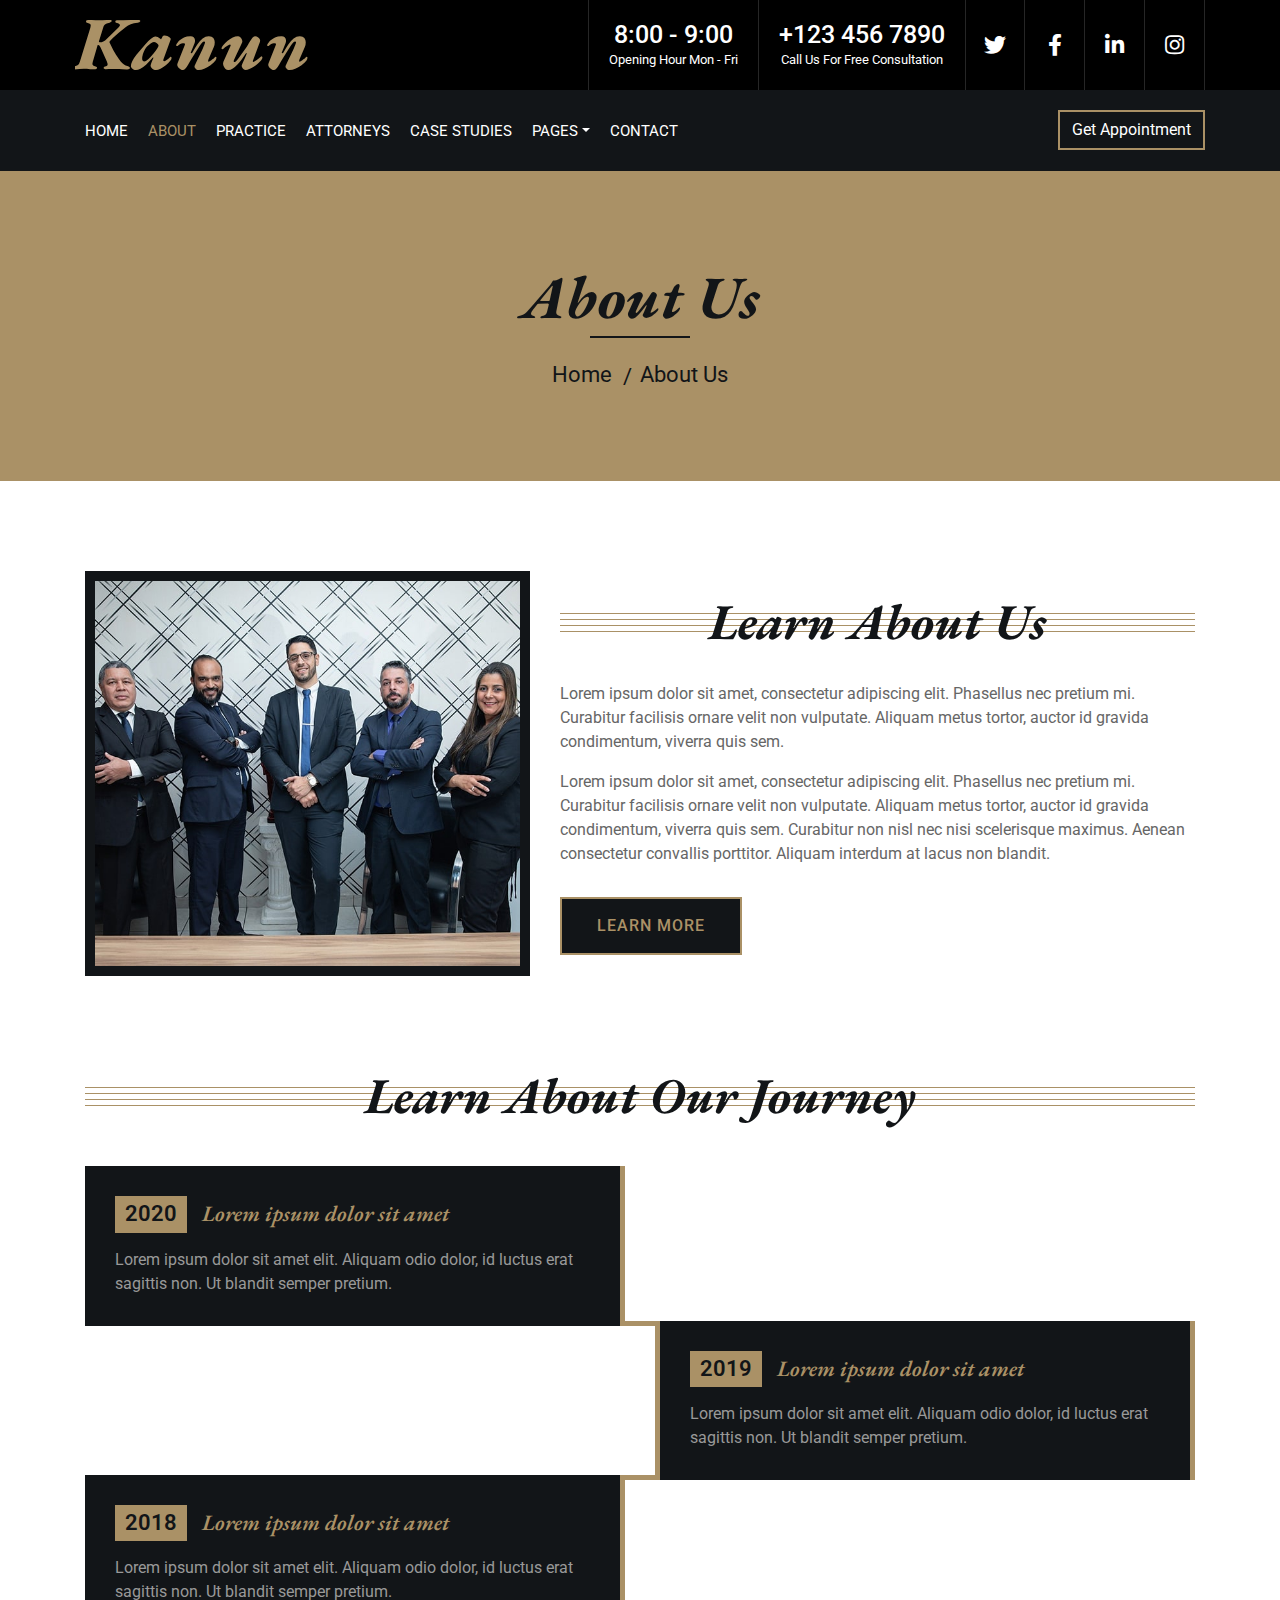
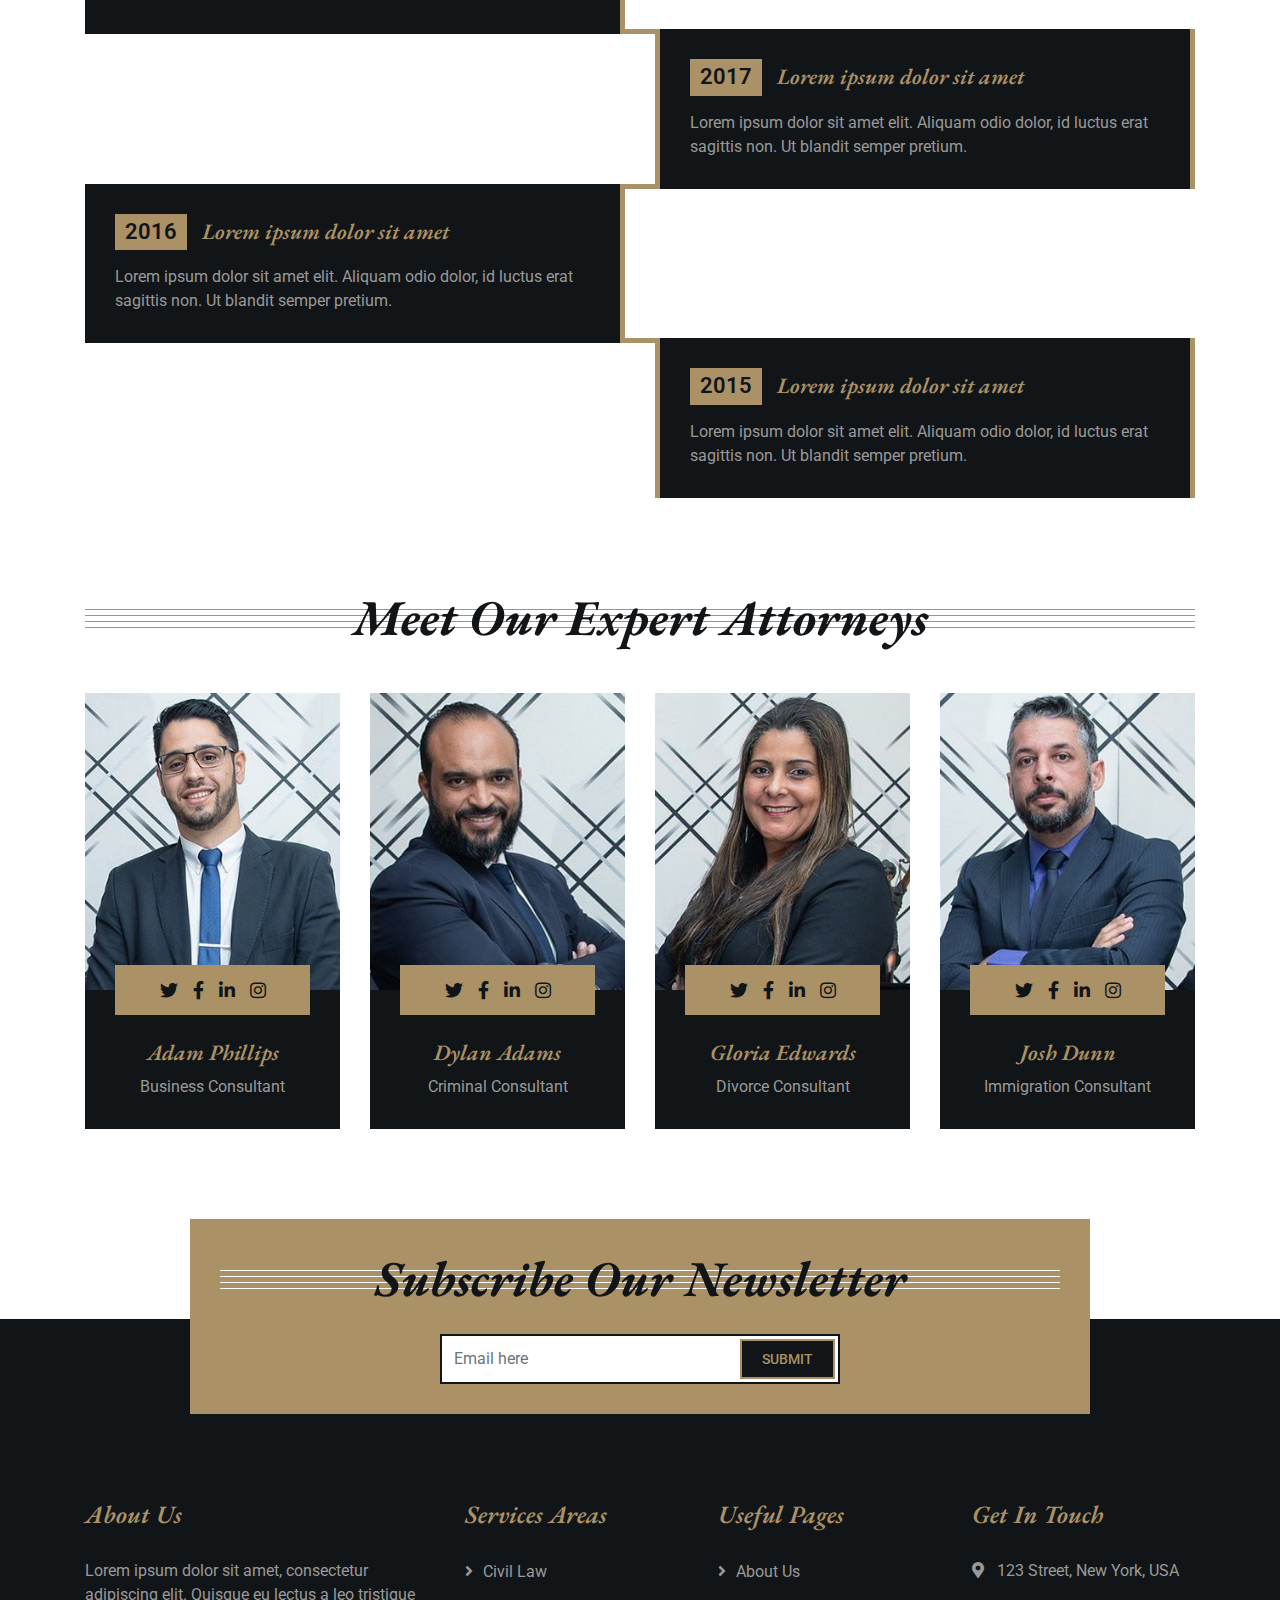
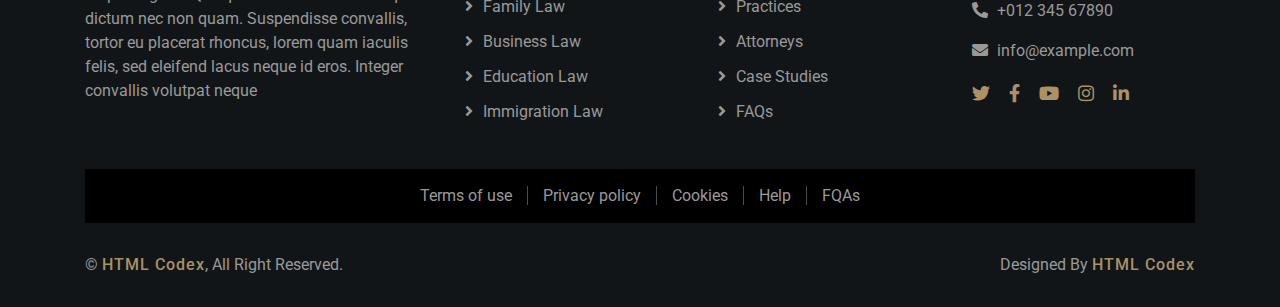
==== about.html @ fc6b7de4 "m" ====
<!DOCTYPE html>
<html lang="en">
    <head>
        <meta charset="utf-8">
        <title>Kanun - Law Firm Website Template</title>
        <meta content="width=device-width, initial-scale=1.0" name="viewport">
        <meta content="Law Firm Website Template" name="keywords">
        <meta content="Law Firm Website Template" name="description">

        <!-- Favicon -->
        <link href="img/favicon.ico" rel="icon">

        <!-- Google Font -->
        <link href="https://fonts.googleapis.com/css2?family=EB+Garamond:ital,wght@1,600;1,700;1,800&family=Roboto:wght@400;500&display=swap" rel="stylesheet"> 
        
        <!-- CSS Libraries -->
        <link href="https://stackpath.bootstrapcdn.com/bootstrap/4.4.1/css/bootstrap.min.css" rel="stylesheet">
        <link href="https://cdnjs.cloudflare.com/ajax/libs/font-awesome/5.10.0/css/all.min.css" rel="stylesheet">
        <link href="lib/animate/animate.min.css" rel="stylesheet">
        <link href="lib/owlcarousel/assets/owl.carousel.min.css" rel="stylesheet">

        <!-- Template Stylesheet -->
        <link href="css/style.css" rel="stylesheet">
    </head>

    <body>
        <div class="wrapper">
            <!-- Top Bar Start -->
            <div class="top-bar">
                <div class="container-fluid">
                    <div class="row">
                        <div class="col-lg-3">
                            <div class="logo">
                                <a href="index.html">
                                    <h1>Kanun</h1>
                                    <!-- <img src="img/logo.jpg" alt="Logo"> -->
                                </a>
                            </div>
                        </div>
                        <div class="col-lg-9">
                            <div class="top-bar-right">
                                <div class="text">
                                    <h2>8:00 - 9:00</h2>
                                    <p>Opening Hour Mon - Fri</p>
                                </div>
                                <div class="text">
                                    <h2>+123 456 7890</h2>
                                    <p>Call Us For Free Consultation</p>
                                </div>
                                <div class="social">
                                    <a href=""><i class="fab fa-twitter"></i></a>
                                    <a href=""><i class="fab fa-facebook-f"></i></a>
                                    <a href=""><i class="fab fa-linkedin-in"></i></a>
                                    <a href=""><i class="fab fa-instagram"></i></a>
                                </div>
                            </div>
                        </div>
                    </div>
                </div>
            </div>
            <!-- Top Bar End -->

            <!-- Nav Bar Start -->
            <div class="nav-bar">
                <div class="container-fluid">
                    <nav class="navbar navbar-expand-lg bg-dark navbar-dark">
                        <a href="#" class="navbar-brand">MENU</a>
                        <button type="button" class="navbar-toggler" data-toggle="collapse" data-target="#navbarCollapse">
                            <span class="navbar-toggler-icon"></span>
                        </button>

                        <div class="collapse navbar-collapse justify-content-between" id="navbarCollapse">
                            <div class="navbar-nav mr-auto">
                                <a href="index.html" class="nav-item nav-link">Home</a>
                                <a href="about.html" class="nav-item nav-link active">About</a>
                                <a href="service.html" class="nav-item nav-link">Practice</a>
                                <a href="team.html" class="nav-item nav-link">Attorneys</a>
                                <a href="portfolio.html" class="nav-item nav-link">Case Studies</a>
                                <div class="nav-item dropdown">
                                    <a href="#" class="nav-link dropdown-toggle" data-toggle="dropdown">Pages</a>
                                    <div class="dropdown-menu">
                                        <a href="single-page.html" class="dropdown-item">Blog Page</a>
                                        <a href="#" class="dropdown-item">Single Page</a>
                                    </div>
                                </div>
                                <a href="contact.html" class="nav-item nav-link">Contact</a>
                            </div>
                            <div class="ml-auto">
                                <a class="btn" href="">Get Appointment</a>
                            </div>
                        </div>
                    </nav>
                </div>
            </div>
            <!-- Nav Bar End -->
            
            
            <!-- Page Header Start -->
            <div class="page-header">
                <div class="container">
                    <div class="row">
                        <div class="col-12">
                            <h2>About Us</h2>
                        </div>
                        <div class="col-12">
                            <a href="">Home</a>
                            <a href="">About Us</a>
                        </div>
                    </div>
                </div>
            </div>
            <!-- Page Header End -->


            <!-- About Start -->
            <div class="about">
                <div class="container">
                    <div class="row align-items-center">
                        <div class="col-lg-5 col-md-6">
                            <div class="about-img">
                                <img src="img/about.jpg" alt="Image">
                            </div>
                        </div>
                        <div class="col-lg-7 col-md-6">
                            <div class="section-header">
                                <h2>Learn About Us</h2>
                            </div>
                            <div class="about-text">
                                <p>
                                    Lorem ipsum dolor sit amet, consectetur adipiscing elit. Phasellus nec pretium mi. Curabitur facilisis ornare velit non vulputate. Aliquam metus tortor, auctor id gravida condimentum, viverra quis sem.
                                </p>
                                <p>
                                    Lorem ipsum dolor sit amet, consectetur adipiscing elit. Phasellus nec pretium mi. Curabitur facilisis ornare velit non vulputate. Aliquam metus tortor, auctor id gravida condimentum, viverra quis sem. Curabitur non nisl nec nisi scelerisque maximus. Aenean consectetur convallis porttitor. Aliquam interdum at lacus non blandit.
                                </p>
                                <a class="btn" href="">Learn More</a>
                            </div>
                        </div>
                    </div>
                </div>
            </div>
            <!-- About End -->


            <!-- Timeline Start -->
            <div class="timeline">
                <div class="container">
                    <div class="section-header">
                        <h2>Learn About Our Journey</h2>
                    </div>
                    <div class="timeline-start">
                        <div class="timeline-container left">
                            <div class="timeline-content">
                                <h2><span>2020</span>Lorem ipsum dolor sit amet</h2>
                                <p>
                                    Lorem ipsum dolor sit amet elit. Aliquam odio dolor, id luctus erat sagittis non. Ut blandit semper pretium.
                                </p>
                            </div>
                        </div>
                        <div class="timeline-container right">
                            <div class="timeline-content">
                                <h2><span>2019</span>Lorem ipsum dolor sit amet</h2>
                                <p>
                                    Lorem ipsum dolor sit amet elit. Aliquam odio dolor, id luctus erat sagittis non. Ut blandit semper pretium.
                                </p>
                            </div>
                        </div>
                        <div class="timeline-container left">
                            <div class="timeline-content">
                                <h2><span>2018</span>Lorem ipsum dolor sit amet</h2>
                                <p>
                                    Lorem ipsum dolor sit amet elit. Aliquam odio dolor, id luctus erat sagittis non. Ut blandit semper pretium.
                                </p>
                            </div>
                        </div>
                        <div class="timeline-container right">
                            <div class="timeline-content">
                                <h2><span>2017</span>Lorem ipsum dolor sit amet</h2>
                                <p>
                                    Lorem ipsum dolor sit amet elit. Aliquam odio dolor, id luctus erat sagittis non. Ut blandit semper pretium.
                                </p>
                            </div>
                        </div>
                        <div class="timeline-container left">
                            <div class="timeline-content">
                                <h2><span>2016</span>Lorem ipsum dolor sit amet</h2>
                                <p>
                                    Lorem ipsum dolor sit amet elit. Aliquam odio dolor, id luctus erat sagittis non. Ut blandit semper pretium.
                                </p>
                            </div>
                        </div>
                        <div class="timeline-container right">
                            <div class="timeline-content">
                                <h2><span>2015</span>Lorem ipsum dolor sit amet</h2>
                                <p>
                                    Lorem ipsum dolor sit amet elit. Aliquam odio dolor, id luctus erat sagittis non. Ut blandit semper pretium.
                                </p>
                            </div>
                        </div>
                    </div>
                </div>
            </div>
            <!-- Timeline End -->


            <!-- Team Start -->
            <div class="team">
                <div class="container">
                    <div class="section-header">
                        <h2>Meet Our Expert Attorneys</h2>
                    </div>
                    <div class="row">
                        <div class="col-lg-3 col-md-6">
                            <div class="team-item">
                                <div class="team-img">
                                    <img src="img/team-1.jpg" alt="Team Image">
                                </div>
                                <div class="team-text">
                                    <h2>Adam Phillips</h2>
                                    <p>Business Consultant</p>
                                    <div class="team-social">
                                        <a class="social-tw" href=""><i class="fab fa-twitter"></i></a>
                                        <a class="social-fb" href=""><i class="fab fa-facebook-f"></i></a>
                                        <a class="social-li" href=""><i class="fab fa-linkedin-in"></i></a>
                                        <a class="social-in" href=""><i class="fab fa-instagram"></i></a>
                                    </div>
                                </div>
                            </div>
                        </div>
                        <div class="col-lg-3 col-md-6">
                            <div class="team-item">
                                <div class="team-img">
                                    <img src="img/team-2.jpg" alt="Team Image">
                                </div>
                                <div class="team-text">
                                    <h2>Dylan Adams</h2>
                                    <p>Criminal Consultant</p>
                                    <div class="team-social">
                                        <a class="social-tw" href=""><i class="fab fa-twitter"></i></a>
                                        <a class="social-fb" href=""><i class="fab fa-facebook-f"></i></a>
                                        <a class="social-li" href=""><i class="fab fa-linkedin-in"></i></a>
                                        <a class="social-in" href=""><i class="fab fa-instagram"></i></a>
                                    </div>
                                </div>
                            </div>
                        </div>
                        <div class="col-lg-3 col-md-6">
                            <div class="team-item">
                                <div class="team-img">
                                    <img src="img/team-3.jpg" alt="Team Image">
                                </div>
                                <div class="team-text">
                                    <h2>Gloria Edwards</h2>
                                    <p>Divorce Consultant</p>
                                    <div class="team-social">
                                        <a class="social-tw" href=""><i class="fab fa-twitter"></i></a>
                                        <a class="social-fb" href=""><i class="fab fa-facebook-f"></i></a>
                                        <a class="social-li" href=""><i class="fab fa-linkedin-in"></i></a>
                                        <a class="social-in" href=""><i class="fab fa-instagram"></i></a>
                                    </div>
                                </div>
                            </div>
                        </div>
                        <div class="col-lg-3 col-md-6">
                            <div class="team-item">
                                <div class="team-img">
                                    <img src="img/team-4.jpg" alt="Team Image">
                                </div>
                                <div class="team-text">
                                    <h2>Josh Dunn</h2>
                                    <p>Immigration Consultant</p>
                                    <div class="team-social">
                                        <a class="social-tw" href=""><i class="fab fa-twitter"></i></a>
                                        <a class="social-fb" href=""><i class="fab fa-facebook-f"></i></a>
                                        <a class="social-li" href=""><i class="fab fa-linkedin-in"></i></a>
                                        <a class="social-in" href=""><i class="fab fa-instagram"></i></a>
                                    </div>
                                </div>
                            </div>
                        </div>
                    </div>
                </div>
            </div>
            <!-- Team End -->


            <!-- Newsletter Start -->
            <div class="newsletter">
                <div class="container">
                    <div class="section-header">
                        <h2>Subscribe Our Newsletter</h2>
                    </div>
                    <div class="form">
                        <input class="form-control" placeholder="Email here">
                        <button class="btn">Submit</button>
                    </div>
                </div>
            </div>
            <!-- Newsletter End -->


            <!-- Footer Start -->
            <div class="footer">
                <div class="container">
                    <div class="row">
                        <div class="col-md-6 col-lg-4">
                            <div class="footer-about">
                                <h2>About Us</h2>
                                <p>
                                    Lorem ipsum dolor sit amet, consectetur adipiscing elit. Quisque eu lectus a leo tristique dictum nec non quam. Suspendisse convallis, tortor eu placerat rhoncus, lorem quam iaculis felis, sed eleifend lacus neque id eros. Integer convallis volutpat neque
                                </p>
                            </div>
                        </div>
                        <div class="col-md-6 col-lg-8">
                            <div class="row">
                        <div class="col-md-6 col-lg-4">
                            <div class="footer-link">
                                <h2>Services Areas</h2>
                                <a href="">Civil Law</a>
                                <a href="">Family Law</a>
                                <a href="">Business Law</a>
                                <a href="">Education Law</a>
                                <a href="">Immigration Law</a>
                            </div>
                        </div>
                        <div class="col-md-6 col-lg-4">
                            <div class="footer-link">
                                <h2>Useful Pages</h2>
                                <a href="">About Us</a>
                                <a href="">Practices</a>
                                <a href="">Attorneys</a>
                                <a href="">Case Studies</a>
                                <a href="">FAQs</a>
                            </div>
                        </div>
                        <div class="col-md-6 col-lg-4">
                            <div class="footer-contact">
                                <h2>Get In Touch</h2>
                                <p><i class="fa fa-map-marker-alt"></i>123 Street, New York, USA</p>
                                <p><i class="fa fa-phone-alt"></i>+012 345 67890</p>
                                <p><i class="fa fa-envelope"></i>info@example.com</p>
                                <div class="footer-social">
                                    <a href=""><i class="fab fa-twitter"></i></a>
                                    <a href=""><i class="fab fa-facebook-f"></i></a>
                                    <a href=""><i class="fab fa-youtube"></i></a>
                                    <a href=""><i class="fab fa-instagram"></i></a>
                                    <a href=""><i class="fab fa-linkedin-in"></i></a>
                                </div>
                            </div>
                        </div>
                        </div>
                    </div>
                    </div>
                </div>
                <div class="container footer-menu">
                    <div class="f-menu">
                        <a href="">Terms of use</a>
                        <a href="">Privacy policy</a>
                        <a href="">Cookies</a>
                        <a href="">Help</a>
                        <a href="">FQAs</a>
                    </div>
                </div>
                <div class="container copyright">
                    <div class="row">
                        <div class="col-md-6">
                            <p>&copy; <a href="https://htmlcodex.com/law-firm-website-template">HTML Codex</a>, All Right Reserved.</p>
                        </div>
                        <div class="col-md-6">
                            <p>Designed By <a href="https://htmlcodex.com">HTML Codex</a></p>
                        </div>
                    </div>
                </div>
            </div>
            <!-- Footer End -->
            
            <a href="#" class="back-to-top"><i class="fa fa-chevron-up"></i></a>
        </div>

        <!-- JavaScript Libraries -->
        <script src="https://code.jquery.com/jquery-3.4.1.min.js"></script>
        <script src="https://stackpath.bootstrapcdn.com/bootstrap/4.4.1/js/bootstrap.bundle.min.js"></script>
        <script src="lib/easing/easing.min.js"></script>
        <script src="lib/owlcarousel/owl.carousel.min.js"></script>
        <script src="lib/isotope/isotope.pkgd.min.js"></script>

        <!-- Template Javascript -->
        <script src="js/main.js"></script>
    </body>
</html>
---- css/style.css ----
/*******************************/
/********* General CSS *********/
/*******************************/
body {
    color: #666666;
    background: #ffffff;
    font-family: 'Roboto', sans-serif;
    font-weight: 400;
}

h1,
h2, 
h3, 
h4,
h5, 
h6 {
    font-family: 'EB Garamond', serif;
    font-weight: 600;
    font-style: italic;
    color: #121518;
}

a {
    color: #454545;
    transition: .3s;
}

a:hover,
a:active,
a:focus {
    color: #aa9166;
    outline: none;
    text-decoration: none;
}

.btn:focus {
    box-shadow: none;
}

.wrapper {
    position: relative;
    width: 100%;
    max-width: 1366px;
    margin: 0 auto;
    background: #ffffff;
}

.back-to-top {
    position: fixed;
    display: none;
    background: #aa9166;
    color: #121518;
    width: 44px;
    height: 44px;
    text-align: center;
    line-height: 1;
    font-size: 22px;
    right: 15px;
    bottom: 15px;
    transition: background 0.5s;
    z-index: 9;
}

.back-to-top:hover {
    color: #aa9166;
    background: #121518;
}

.back-to-top i {
    padding-top: 10px;
}


/**********************************/
/********** Top Bar CSS ***********/
/**********************************/
.top-bar {
    position: relative;
    height: 90px;
    background: #000000;
}

.top-bar .logo {
    padding: 15px 0;
    text-align: left;
    overflow: hidden;
}

.top-bar .logo h1 {
    margin: 0;
    color: #aa9166;
    font-size: 75px;
    line-height: 55px;
    font-weight: 800;
}

.top-bar .logo img {
    max-width: 100%;
    max-height: 60px;
}

.top-bar .top-bar-right {
    display: flex;
    align-items: center;
    justify-content: flex-end;
}

.top-bar .text {
    display: flex;
    align-items: center;
    justify-content: center;
    flex-direction: column;
    height: 90px;
    padding: 0 20px;
    text-align: center;
    border-left: 1px solid rgba(255, 255, 255, .15);
}

.top-bar .text h2 {
    color: #ffffff;
    font-family: 'Roboto', sans-serif;
    font-weight: 500;
    font-style: normal;
    font-size: 25px;
    margin: 0;
}

.top-bar .text p {
    color: #ffffff;
    font-size: 13px;
    margin: 0;
}

.top-bar .social {
    display: flex;
    height: 90px;
    font-size: 0;
    justify-content: flex-end;
}

.top-bar .social a {
    display: flex;
    align-items: center;
    justify-content: center;
    width: 60px;
    height: 100%;
    font-size: 22px;
    color: #ffffff;
    border-right: 1px solid rgba(255, 255, 255, .15);
}

.top-bar .social a:first-child {
    border-left: 1px solid rgba(255, 255, 255, .15);
}

.top-bar .social a:hover {
    color: #aa9166;
    background: #ffffff;
}

@media (min-width: 992px) {
    .top-bar {
        padding: 0 60px;
    }
}

@media (max-width: 991.98px) {
    .top-bar .logo {
        text-align: center;
    }
    
    .top-bar .social {
        display: none;
    }
}


/**********************************/
/*********** Nav Bar CSS **********/
/**********************************/
.nav-bar {
    position: relative;
    padding: 20px 0;
    transition: .3s;
}

.nav-bar.nav-sticky {
    position: fixed;
    top: 0;
    width: 100%;
    padding: 10px 0;
    box-shadow: 0 2px 5px rgba(0, 0, 0, .3);
    z-index: 999;
}

.nav-bar .navbar {
    height: 100%;
    padding: 0;
}

.navbar-dark .navbar-nav .nav-link,
.navbar-dark .navbar-nav .nav-link:focus,
.navbar-dark .navbar-nav .nav-link:hover,
.navbar-dark .navbar-nav .nav-link.active {
    padding: 10px 10px 8px 10px;
    color: #ffffff;
}

.navbar-dark .navbar-nav .nav-link:hover,
.navbar-dark .navbar-nav .nav-link.active {
    color: #aa9166;
    transition: none;
}

.nav-bar .dropdown-menu {
    margin-top: 0;
    border: 0;
    border-radius: 0;
    background: #f8f9fa;
}

.nav-bar .btn {
    color: #ffffff;
    border: 2px solid #aa9166;
    border-radius: 0;
}

.nav-bar .btn:hover {
    background: #aa9166;
}

@media (min-width: 992px) {
    .nav-bar {
        padding: 20px 60px;
    }
    
    .nav-bar.nav-sticky {
        padding: 10px 60px;
    }
    
    .nav-bar,
    .nav-bar .navbar {
        background: #121518 !important;
    }
    
    .nav-bar .navbar-brand {
        display: none;
    }
    
    .nav-bar a.nav-link {
        padding: 8px 15px;
        font-size: 15px;
        text-transform: uppercase;
    }
}

@media (max-width: 991.98px) {   
    .nav-bar,
    .nav-bar .navbar {
        padding: 3px 0;
        background: #121518 !important;
    }
    
    .nav-bar a.nav-link {
        padding: 5px;
    }
    
    .nav-bar .dropdown-menu {
        box-shadow: none;
    }
    
    .nav-bar .btn {
        display: none;
    }
}


/*******************************/
/******** Carousel CSS *********/
/*******************************/
.carousel {
    position: relative;
    width: 100%;
    height: calc(100vh - 170px);
    margin: 0 auto;
    text-align: center;
    overflow: hidden;
}

.carousel .carousel-inner,
.carousel .carousel-item {
    position: relative;
    width: 100%;
    height: 100%;
}

.carousel .carousel-item img {
    width: 100%;
    height: 100%;
    object-fit: cover;
}

.carousel .carousel-item::after {
    position: absolute;
    content: "";
    width: 100%;
    height: 100%;
    top: 0;
    left: 0;
    background: rgba(0, 0, 0, .3);
    z-index: 1;
}

.carousel .carousel-caption {
    position: absolute;
    top: 0;
    bottom: 0;
    display: flex;
    align-items: center;
    justify-content: center;
    flex-direction: column;
    height: calc(100vh - 170px);
}

.carousel .carousel-caption h1 {
    color: #ffffff;
    font-size: 60px;
    font-weight: 700;
    margin-bottom: 20px;
}

.carousel .carousel-caption p {
    color: #ffffff;
    font-size: 25px;
    margin-bottom: 25px;
}

.carousel .carousel-caption .btn {
    padding: 15px 35px;
    font-size: 18px;
    font-weight: 500;
    letter-spacing: 1px;
    text-transform: uppercase;
    color: #aa9166;
    background: #121518;
    border: 2px solid #aa9166;
    border-radius: 0;
    transition: .3s;
}

.carousel .carousel-caption .btn:hover {
    color: #121518;
    background: #aa9166;
}

@media (max-width: 767.98px) {
    .carousel .carousel-caption h1 {
        font-size: 40px;
        font-weight: 700;
    }
    
    .carousel .carousel-caption p {
        font-size: 20px;
    }
    
    .carousel .carousel-caption .btn {
        padding: 12px 30px;
        font-size: 18px;
        font-weight: 500;
        letter-spacing: 0;
    }
}

@media (max-width: 575.98px) {
    .carousel .carousel-caption h1 {
        font-size: 30px;
        font-weight: 500;
    }
    
    .carousel .carousel-caption p {
        font-size: 16px;
    }
    
    .carousel .carousel-caption .btn {
        padding: 10px 25px;
        font-size: 16px;
        font-weight: 400;
        letter-spacing: 0;
    }
}

.carousel .animated {
    -webkit-animation-duration: 1.5s;
    animation-duration: 1.5s;
}


/*******************************/
/******* Page Header CSS *******/
/*******************************/
.page-header {
    position: relative;
    margin-bottom: 45px;
    padding: 90px 0;
    text-align: center;
    background: #aa9166;
}

.page-header h2 {
    position: relative;
    color: #121518;
    font-size: 60px;
    font-weight: 700;
    margin-bottom: 20px;
    padding-bottom: 5px;
}

.page-header h2::after {
    position: absolute;
    content: "";
    width: 100px;
    height: 2px;
    left: calc(50% - 50px);
    bottom: 0;
    background: #121518;
}

.page-header a {
    position: relative;
    padding: 0 12px;
    font-size: 22px;
    color: #121518;
}

.page-header a:hover {
    color: #ffffff;
}

.page-header a::after {
    position: absolute;
    content: "/";
    width: 8px;
    height: 8px;
    top: -2px;
    right: -7px;
    text-align: center;
    color: #121518;
}

.page-header a:last-child::after {
    display: none;
}

@media (max-width: 767.98px) {
    .page-header h2 {
        font-size: 35px;
    }
    
    .page-header a {
        font-size: 18px;
    }
}


/*******************************/
/******* Section Header ********/
/*******************************/
.section-header {
    position: relative;
    width: 100%;
    text-align: center;
    margin-bottom: 45px;
}

.section-header h2 {
    margin: 0;
    position: relative;
    font-size: 50px;
    font-weight: 700;
    white-space: nowrap;
    z-index: 1;
}

.section-header h2::before {
    position: absolute;
    content: "";
    width: 100%;
    height: 7px;
    left: 0;
    top: 21px;
    background: transparent;
    border-top: 1px solid #aa9166;
    border-bottom: 1px solid #aa9166;
    z-index: -1;
}

.section-header h2::after {
    position: absolute;
    content: "";
    width: 100%;
    height: 7px;
    left: 0;
    bottom: 20px;
    background: transparent;
    border-top: 1px solid #aa9166;
    border-bottom: 1px solid #aa9166;
    z-index: -1;
}

@media (max-width: 767.98px) {
    .section-header h2 {
        font-size: 30px;
    }
}

/*******************************/
/******** Top Feature CSS ******/
/*******************************/
.feature-top {
    position: relative;
    background: #121518;
    margin-bottom: 45px;
}

.feature-top .col-md-3 {
    border-right: 1px solid rgba(255, 255, 255, .1);
    border-bottom: 1px solid rgba(255, 255, 255, .1);
}

@media (max-width: 575.98px) {
    .feature-top .col-md-3:nth-child(1n) {
        border-right: none;
    }
    
    .feature-top .col-md-3:last-child {
        border-bottom: none;
    }
}

@media (min-width: 576px) and (max-width: 767.98px) {
    .feature-top .col-md-3:nth-child(2n) {
        border-right: none;
    }
    
    .feature-top .col-md-3:nth-child(3n),
    .feature-top .col-md-3:nth-child(4n) {
        border-bottom: none;
    }
}

@media (min-width: 768px) {
    .feature-top .col-md-3 {
        border-bottom: none;
    }
    
    .feature-top .col-md-3:nth-child(4n) {
        border-right: none;
    }
}

.feature-top .feature-item {
    padding: 30px 0;
    text-align: center;
}

.feature-top .feature-item i {
    color: #aa9166;
    font-size: 35px;
    margin-bottom: 10px;
}

.feature-top .feature-item h3 {
    color: #ffffff;
    font-size: 30px;
    font-weight: 600;
}

.feature-top .feature-item p {
    color: #999999;
    margin: 0;
    font-size: 18px;
}


/*******************************/
/********** About CSS **********/
/*******************************/
.about {
    position: relative;
    width: 100%;
    padding: 45px 0;
}

.about .section-header {
    margin-bottom: 30px;
}

.about .about-img {
    position: relative;
    height: 100%;
    padding: 10px;
    background: #121518;
}

.about .about-img img {
    width: 100%;
    height: 100%;
    object-fit: cover;
}

.about .about-text p {
    font-size: 16px;
}

.about .about-text a.btn {
    position: relative;
    margin-top: 15px;
    padding: 15px 35px;
    font-size: 16px;
    font-weight: 500;
    letter-spacing: 1px;
    text-transform: uppercase;
    color: #aa9166;
    border: 2px solid #aa9166;
    border-radius: 0;
    background: #121518;
    transition: .3s;
}

.about .about-text a.btn:hover {
    color: #121518;
    background: #aa9166;
}

@media (max-width: 767.98px) {
    .about .about-img {
        margin-bottom: 30px;
        height: auto;
    }
}


/*******************************/
/********* Service CSS *********/
/*******************************/
.service {
    position: relative;
    width: 100%;
    padding: 45px 0 15px 0;
}

.service .service-item {
    position: relative;
    width: 100%;
    text-align: center;
    background: #121518;
    margin-bottom: 30px;
}

.service .service-icon {
    height: 200px;
    position: relative;
    display: flex;
    align-items: center;
    justify-content: center;
    background: #000000;
}

.service .service-icon i {
    width: 100px;
    height: 100px;
    padding: 20px 0;
    text-align: center;
    font-size: 60px;
    color: #aa9166;
    background: #121518;
    transition: .5s;
}

.service .service-item:hover .service-icon i {
    margin-top: -15px;
}

.service .service-item h3 {
    margin: 0;
    padding: 25px 15px 15px 15px;
    font-size: 30px;
    font-weight: 600;
    color: #aa9166;
}

.service .service-item p {
    margin: 0;
    color: #999999;
    padding: 0 25px 25px 25px;
    font-size: 18px;
}

.service .service-item a.btn {
    position: relative;
    margin-bottom: 30px;
    padding: 10px 20px;
    font-size: 14px;
    font-weight: 500;
    letter-spacing: 1px;
    text-transform: uppercase;
    color: #aa9166;
    border: 2px solid #aa9166;
    border-radius: 0;
    background: #121518;
    transition: .3s;
}

.service .service-item:hover a.btn {
    color: #121518;
    background: #aa9166;
}


/*******************************/
/********* Feature CSS *********/
/*******************************/
.feature {
    position: relative;
    width: 100%;
    padding: 45px 0;
}

.feature .feature-item {
    margin-bottom: 30px;
}

.feature .feature-icon {
    height: 180px;
    position: relative;
    display: flex;
    align-items: center;
    justify-content: center;
    background: #121518;
}

.feature .feature-icon i {
    width: 100px;
    height: 100px;
    padding: 20px 0;
    text-align: center;
    font-size: 60px;
    color: #aa9166;
    background: #000000;
    transition: .5s;
}

.feature .feature-item:hover .feature-icon i {
    margin-right: -15px;
}

.feature .feature-item h3 {
    position: relative;
    margin-bottom: 15px;
    padding-bottom: 10px;
    font-size: 30px;
    font-weight: 600;
}

.feature .feature-item h3::after {
    position: absolute;
    content: "";
    width: 50px;
    height: 2px;
    left: 0;
    bottom: 0;
    background: #aa9166;
}

.feature .feature-item p {
    margin: 0;
    font-size: 16px;
}

.feature .feature-img {
    position: relative;
    height: 100%;
    padding: 10px;
    background: #121518;
}

.feature .feature-img img {
    width: 100%;
    height: 100%;
    object-fit: cover;
}


/*******************************/
/*********** Team CSS **********/
/*******************************/
.team {
    position: relative;
    width: 100%;
    padding: 45px 0 15px 0;
}

.team .team-item {
    margin-bottom: 30px;
}

.team .team-img {
    position: relative;
}

.team .team-img img {
    width: 100%;
}

.team .team-text {
    position: relative;
    padding: 50px 15px 30px 15px;
    text-align: center;
    background: #121518;
}

.team .team-text h2 {
    font-size: 22px;
    font-weight: 600;
    color: #aa9166;
}

.team .team-text p {
    margin: 0;
    color: #999999;
}

.team .team-social {
    position: absolute;
    width: calc(100% - 60px);
    height: 50px;
    top: -25px;
    left: 30px;
    display: flex;
    align-items: center;
    justify-content: center;
    background: #aa9166;
    font-size: 0;
    transition: .5s;
}

.team .team-item:hover .team-social {
    width: 100%;
    left: 0;
}

.team .team-social a {
    display: inline-block;
    margin-right: 15px;
    font-size: 18px;
    text-align: center;
    color: #121518;
    transition: .3s;
}

.team .team-social a:last-child {
    margin-right: 0;
}

.team .team-social a:hover {
    color: #ffffff;
}


/*******************************/
/*********** FAQs CSS **********/
/*******************************/
.faqs {
    position: relative;
    width: 100%;
    padding: 45px 0;
}

.faqs .faqs-img {
    position: relative;
    height: 100%;
    padding: 10px;
    background: #121518;
}

.faqs .faqs-img img {
    width: 100%;
    height: 100%;
    object-fit: cover;
}

@media(max-width: 767.98px) {
    .faqs .faqs-img {
        margin-bottom: 30px;
        height: auto;
    }
}

.faqs .card {
    margin-bottom: 15px;
    padding-top: 15px;
    border: none;
    border-radius: 0;
    border-top: 1px solid #aa9166;
}

.faqs .card:last-child {
    margin-bottom: 0;
    padding-bottom: 15px;
    border-bottom: 1px solid #aa9166;
}

.faqs .card-header {
    padding: 0;
    border: none;
    background: #ffffff;
}

.faqs .card-header a {
    display: block;
    width: 100%;
    color: #121518;
    font-size: 18px;
    line-height: 40px;
}

.faqs .card-header a span {
    display: inline-block;
    width: 40px;
    height: 40px;
    margin-right: 10px;
    text-align: center;
    background: #121518;
    color: #aa9166;
    font-weight: 700;
}

.faqs .card-header [data-toggle="collapse"]:after {
    font-family: 'font Awesome 5 Free';
    content: "\f067";
    float: right;
    color: #121518;
    font-size: 12px;
    font-weight: 900;
    transition: .3s;
}

.faqs .card-header [data-toggle="collapse"][aria-expanded="true"]:after {
    font-family: 'font Awesome 5 Free';
    content: "\f068";
    float: right;
    color: #121518;
    font-size: 12px;
    font-weight: 900;
    transition: .3s;
}

.faqs .card-body {
    padding: 15px 0 0 0;
    font-size: 16px;
    border: none;
    background: #ffffff;
}

.faqs a.btn {
    position: relative;
    margin-top: 15px;
    padding: 15px 35px;
    font-size: 16px;
    font-weight: 500;
    letter-spacing: 1px;
    text-transform: uppercase;
    color: #aa9166;
    border: 2px solid #aa9166;
    border-radius: 0;
    background: #121518;
    transition: .3s;
}

.faqs a.btn:hover {
    color: #121518;
    background: #aa9166;
}


/*******************************/
/******* Testimonial CSS *******/
/*******************************/
.testimonial {
    position: relative;
    padding: 45px 0;
}

.testimonial .testimonials-carousel {
    position: relative;
    width: calc(100% + 30px);
    left: -15px;
    right: -15px;
}

.testimonial .testimonial-item {
    position: relative;
    margin: 0 15px;
    padding: 30px;
    background: #121518;
    overflow: hidden;
}

.testimonial .testimonial-item i {
    position: absolute;
    top: 0;
    right: 0;
    color: #333333;
    font-size: 60px;
    transform: rotate(45deg);
    z-index: 1;
}

.testimonial .testimonial-item .col-12 {
    margin-top: 20px;
}

.testimonial .testimonial-item img {
    width: 100%;
}

.testimonial .testimonial-item h2 {
    color: #aa9166;
    font-size: 22px;
    font-weight: 600;
    margin-bottom: 5px;
}

.testimonial .testimonial-item p {
    color: #999999;
    font-size: 16px;
    margin: 0;
}

.testimonial .owl-nav,
.testimonial .owl-dots {
    margin-top: 15px;
    text-align: center;
}

.testimonial .owl-dot {
    display: inline-block;
    margin: 0 5px;
    width: 12px;
    height: 12px;
    border-radius: 50%;
    background: #aa9166;
}

.testimonial .owl-dot.active {
    background: #121518;
}


/*******************************/
/*********** Blog CSS **********/
/*******************************/
.blog {
    position: relative;
    width: 100%;
    padding: 45px 0;
}

.blog .blog-carousel {
    position: relative;
    width: calc(100% + 30px);
    left: -15px;
    right: -15px;
}

.blog .blog-item {
    position: relative;
    margin: 0 15px;
    background: #ffffff;
    overflow: hidden;
}

.blog .blog-page .blog-item {
    margin: 0 0 30px 0;
}

.blog .blog-item img {
    width: 100%;
    margin-bottom: 25px;
}

.blog .blog-item h3 {
    font-size: 25px;
    font-weight: 600;
}

.blog .blog-item .meta {
    padding: 0 0 15px 0;
}

.blog .blog-item .meta * {
    display: inline-block;
    margin: 0;
    padding: 0;
    font-size: 14px;
    color: #999999;
}

.blog .blog-item .meta i {
    margin: 0 2px 0 10px;
}

.blog .blog-item .meta i:first-child {
    margin-left: 0;
}

.blog .blog-item p {
    font-size: 16px;
}

.blog .blog-item a.btn {
    padding: 0;
    font-size: 14px;
    font-weight: 500;
    letter-spacing: 1px;
    text-transform: uppercase;
    color: #aa9166;
    transition: .3s;
}

.blog .blog-item a.btn i {
    margin-left: 10px;
}

.blog .blog-item a.btn:hover {
    color: #121518;
}

.blog .owl-nav,
.blog .owl-dots {
    margin-top: 15px;
    text-align: center;
}

.blog .owl-dot {
    display: inline-block;
    margin: 0 5px;
    width: 12px;
    height: 12px;
    border-radius: 50%;
    background: #aa9166;
}

.blog .owl-dot.active {
    background: #121518;
}

.blog .pagination .page-link {
    color: #121518;
    border-radius: 0;
    border-color: #aa9166;
}

.blog .pagination .page-link:hover,
.blog .pagination .page-item.active .page-link {
    color: #121518;
    background: #aa9166;
}

.blog .pagination .disabled .page-link {
    color: #999999;
}


/*******************************/
/********* Timeline CSS ********/
/*******************************/
.timeline {
    position: relative;
    padding: 45px 0;
}

.timeline .timeline-start {
    position: relative;
    width: calc(100% + 30px);
    left: -15px;
    right: -15px;
}

.timeline .timeline-container {
    padding: 0 15px;
    position: relative;
    background: inherit;
    width: 50%;
    margin-top: -5px;
}

.timeline .timeline-container.left {
    left: 0;
}

.timeline .timeline-container.right {
    left: 50%;
}

.timeline .timeline-container::before {
    content: '';
    position: absolute;
    width: 15px;
    height: 5px;
    background: #aa9166;
    z-index: 1;
}

.timeline .timeline-container.left::before {
    top: 0;
    right: 0;
}

.timeline .timeline-container.right::before {
    bottom: 0;
    left: 0;
}

.timeline .timeline-container::after {
    content: '';
    position: absolute;
    width: 15px;
    height: 5px;
    background: #aa9166;
    z-index: 1;
}

.timeline .timeline-container.left::after {
    bottom: 0;
    right: 0;
}

.timeline .timeline-container.right::after {
    top: 0;
    left: 0;
}

.timeline .timeline-container:first-child::before,
.timeline .timeline-container:last-child::before {
    display: none;
}

.timeline .timeline-container .timeline-content {
    padding: 30px;
    background: #121518;
    position: relative;
    border-right: 5px solid #aa9166;
}

.timeline .timeline-container.right .timeline-content {
    border-left: 5px solid #aa9166;
}

.timeline .timeline-container .timeline-content h2 {
    margin-bottom: 15px;
    font-size: 22px;
    font-weight: 600;
    color: #aa9166;
}

.timeline .timeline-container .timeline-content h2 span {
    display: inline-block;
    margin-right: 15px;
    padding: 5px 10px;
    color: #121518;
    background: #aa9166;
    font-family: 'Roboto', sans-serif;
    font-style: normal;
}

.timeline .timeline-container .timeline-content p {
    margin: 0;
    font-size: 16px;
    color: #999999;
}

@media (max-width: 767.98px) {
    .timeline .timeline-container {
        width: 100%;
        margin-top: 0;
        padding-left: 15px;
        padding-right: 15px;
        padding-bottom: 30px;
    }
    
    .timeline .timeline-container:last-child {
        padding-bottom: 0;
    }
    
    .timeline .timeline-container.right {
        left: 0%;
    }

    .timeline .timeline-container.left::after, 
    .timeline .timeline-container.right::after,
    .timeline .timeline-container.left::before,
    .timeline .timeline-container.right::before {
        width: 5px;
        height: 35px;
        left: 15px;
    }
    
    .timeline .timeline-container.left .timeline-content,
    .timeline .timeline-container.right .timeline-content {
        border-left: 5px solid #aa9166;
        border-right: none;
    }
}


/*******************************/
/******** Portfolio CSS ********/
/*******************************/
.portfolio {
    position: relative;
    padding: 45px 0;
    background: #ffffff;
}

.portfolio #portfolio-flters {
    padding: 0;
    margin: -15px 0 25px 0;
    list-style: none;
    font-size: 0;
    text-align: center;
}

.portfolio #portfolio-flters li,
.portfolio .load-more .btn {
    cursor: pointer;
    display: inline-block;
    margin: 5px;
    padding: 8px 15px;
    color: #aa9166;
    font-size: 14px;
    font-weight: 500;
    text-transform: uppercase;
    border-radius: 0;
    background: #121518;
    border: 2px solid #aa9166;
    transition: .3s;
}

.portfolio #portfolio-flters li:hover,
.portfolio #portfolio-flters li.filter-active {
    background: #aa9166;
    color: #121518;
}

.portfolio .load-more {
    text-align: center;
}

.portfolio .load-more .btn {
    padding: 15px 35px;
    font-size: 16px;
    transition: .3s;
}

.portfolio .load-more .btn:hover {
    color: #121518;
    background: #aa9166;
}

.portfolio .portfolio-item {
    position: relative;
    margin-bottom: 30px;
    overflow: hidden;
    transition: .5s;
}

.portfolio .portfolio-item:hover {
    margin-top: -10px;
}

.portfolio .portfolio-wrap {
    position: relative;
    width: 100%;
}

.portfolio img {
    position: relative;
    width: 100%; 
    height: 100%; 
    object-fit: cover;
}

.portfolio figure {
    position: absolute;
    padding: 30px;
    width: 100%;
    height: 100%;
    top: 0;
    left: 0;
    display: flex;
    align-items: flex-start;
    justify-content: flex-end;
    flex-direction: column;
    background: linear-gradient(rgba(0, 0, 0, .0), rgba(0, 0, 0, .0), rgba(0, 0, 0, 1) 90%);
}

.portfolio figure p {
    position: relative;
    margin-bottom: 5px;
    padding-bottom: 5px;
    color: #ffffff;
    font-size: 18px;
}

.portfolio figure p::after {
    position: absolute;
    content: "";
    width: 50px;
    height: 2px;
    left: 0;
    bottom: 0;
    background: #ffffff;
}

.portfolio figure a {
    font-family: 'EB Garamond', serif;
    color: #aa9166;
    font-size: 25px;
    font-weight: 600;
    font-style: italic;
    transition: .3s;
}

.portfolio figure a:hover {
    text-decoration: none;
    color: #ffffff;
}

.portfolio figure span {
    position: relative;
    color: #999999;
    font-size: 16px;
}


/*******************************/
/********* Contact CSS *********/
/*******************************/
.contact {
    position: relative;
    width: 100%;
    padding: 45px 0 15px 0;
}

.contact .contact-info {
    position: relative;
    margin-bottom: 30px;
    width: 100%;
    padding: 30px;
    background: #121518;
}

.contact .contact-item {
    position: relative;
    margin-bottom: 30px;
    padding: 30px;
    display: flex;
    align-items: flex-start;
    flex-direction: row;
    border: 2px solid #aa9166;
}

.contact .contact-item i {
    display: inline-block;
    width: 60px;
    height: 60px;
    display: flex;
    align-items: center;
    justify-content: center;
    font-size: 30px;
    color: #aa9166;
    border: 2px solid #aa9166;
}

.contact .contact-text {
    position: relative;
    width: auto;
    padding-left: 15px;
}

.contact .contact-text h2 {
    color: #aa9166;
    font-size: 25px;
    font-weight: 600;
}

.contact .contact-text p {
    margin: 0;
    color: #999999;
    font-size: 16px;
}

.contact .contact-item:last-child {
    margin-bottom: 0;
}

.contact .contact-form {
    position: relative;
    margin-bottom: 30px;
}

.contact .contact-form input {
    height: 60px;
    border-radius: 0;
    border-width: 2px;
    border-color: #121518;
}

.contact .contact-form textarea {
    height: 190px;
    border-radius: 0;
    border-width: 2px;
    border-color: #121518;
}

.contact .contact-form .btn {
    padding: 16px 35px;
    font-size: 18px;
    font-weight: 500;
    letter-spacing: 1px;
    text-transform: uppercase;
    color: #aa9166;
    background: #121518;
    border: 2px solid #aa9166;
    border-radius: 0;
    transition: .3s;
}

.contact .contact-form .btn:hover {
    color: #121518;
    background: #aa9166;
}


/*******************************/
/******* Single Page CSS *******/
/*******************************/
.single {
    position: relative;
    width: 100%;
    padding: 45px 0 65px 0;
}

.single img {
    margin: 10px 0 15px 0;
}

.single .table,
.single .list-group {
    margin-bottom: 30px;
}

.single .ul-group {
    padding: 0;
    list-style: none;
}

.single .ul-group li {
    margin-left: 2px;
}

.single .ul-group li::before {
    position: relative;
    content: "\f0da";
    font-family: "Font Awesome 5 Free";
    font-weight: 900;
    margin-right: 10px;
}

.single .ol-group {
    padding-left: 18px;
}


/*******************************/
/********** Newsletter *********/
/*******************************/
.newsletter {
    position: relative;
    max-width: 900px;
    margin: 45px auto -140px auto;
    padding: 30px 15px;
    background: #aa9166;
    z-index: 1;
}

.newsletter .section-header {
    margin-bottom: 25px;
}

.newsletter .section-header h2::before,
.newsletter .section-header h2::after {
    border-color: #ffffff;
}

.newsletter .form {
    position: relative;
    max-width: 400px;
    margin: 0 auto;
}

.newsletter input {
    height: 50px;
    border: 2px solid #121518;
    border-radius: 0;
}

.newsletter .btn {
    position: absolute;
    top: 5px;
    right: 5px;
    height: 40px;
    padding: 8px 20px;
    font-size: 14px;
    font-weight: 500;
    text-transform: uppercase;
    color: #aa9166;
    background: #121518;
    border-radius: 0;
    border: 2px solid #aa9166;
    transition: .3s;
}

.newsletter .btn:hover {
    color: #121518;
    background: #aa9166;
}


/*******************************/
/********* Footer CSS **********/
/*******************************/
.footer {
    position: relative;
    margin-top: 45px;
    padding-top: 180px;
    background: #121518;
    color: #ffffff;
}

.footer .footer-about,
.footer .footer-link,
.footer .footer-contact {
    position: relative;
    margin-bottom: 45px;
    color: #999999;
}

.footer .footer-about h2,
.footer .footer-link h2,
.footer .footer-contact h2{
    position: relative;
    margin-bottom: 30px;
    font-size: 25px;
    font-weight: 600;
    color: #aa9166;
}

.footer .footer-link a {
    display: block;
    margin-bottom: 10px;
    color: #999999;
    transition: .3s;
}

.footer .footer-link a::before {
    position: relative;
    content: "\f105";
    font-family: "Font Awesome 5 Free";
    font-weight: 900;
    margin-right: 10px;
}

.footer .footer-link a:hover {
    color: #aa9166;
    letter-spacing: 1px;
}

.footer .footer-contact p i {
    width: 25px;
}

.footer .footer-social {
    position: relative;
    margin-top: 20px;
}

.footer .footer-social a {
    display: inline-block;
}

.footer .footer-social a i {
    margin-right: 15px;
    font-size: 18px;
    color: #aa9166;
}

.footer .footer-social a:last-child i {
    margin: 0;
}

.footer .footer-social a:hover i {
    color: #999999;
}

.footer .footer-menu .f-menu {
    position: relative;
    padding: 15px 0;
    background: #000000;
    font-size: 0;
    text-align: center;
}

.footer .footer-menu .f-menu a {
    color: #999999;
    font-size: 16px;
    margin-right: 15px;
    padding-right: 15px;
    border-right: 1px solid rgba(255, 255, 255, .3);
}

.footer .footer-menu .f-menu a:hover {
    color: #aa9166;
}

.footer .footer-menu .f-menu a:last-child {
    margin-right: 0;
    padding-right: 0;
    border-right: none;
}


.footer .copyright {
    padding: 30px 15px;
}

.footer .copyright p {
    margin: 0;
    color: #999999;
}

.footer .copyright .col-md-6:last-child p {
    text-align: right;
}

.footer .copyright p a {
    color: #aa9166;
    font-weight: 500;
    letter-spacing: 1px;
}

.footer .copyright p a:hover {
    color: #ffffff;
}

@media (max-width: 768px) {
    .footer .copyright p,
    .footer .copyright .col-md-6:last-child p {
        margin: 5px 0;
        text-align: center;
    }
}
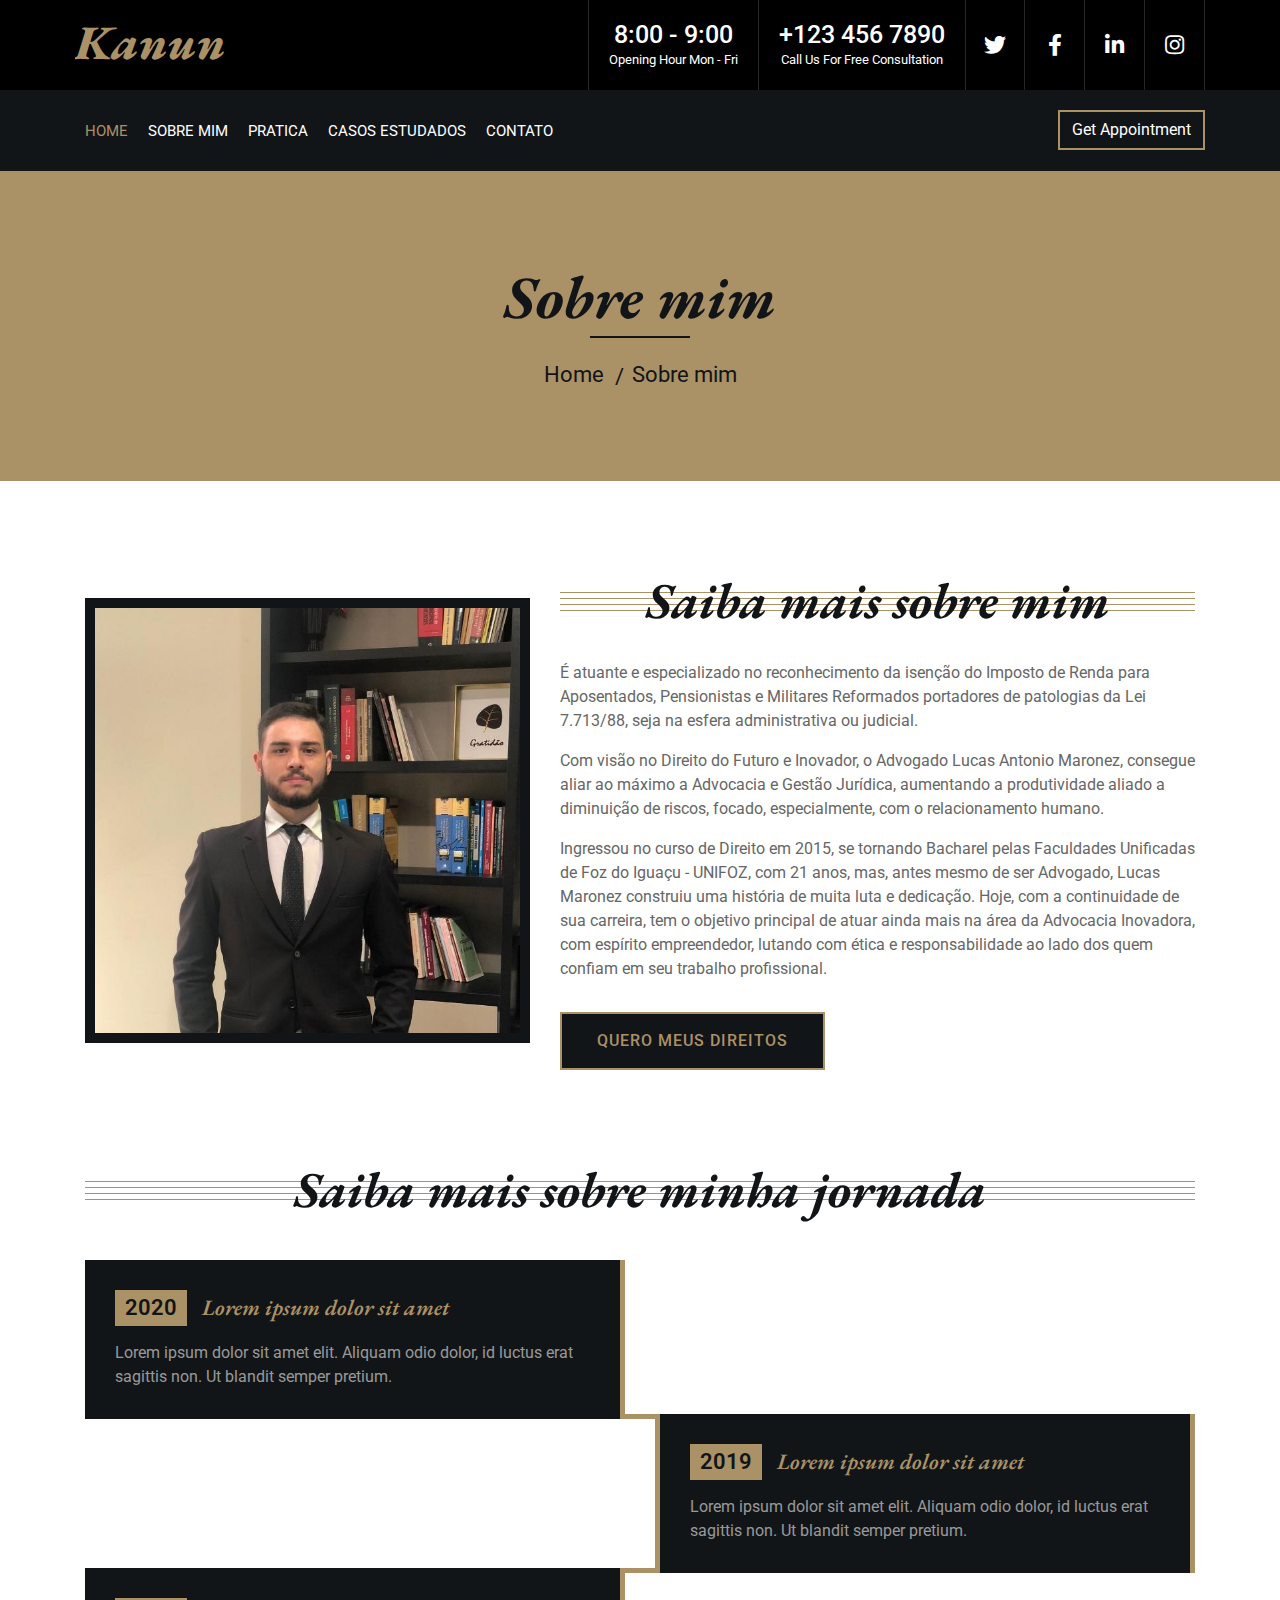
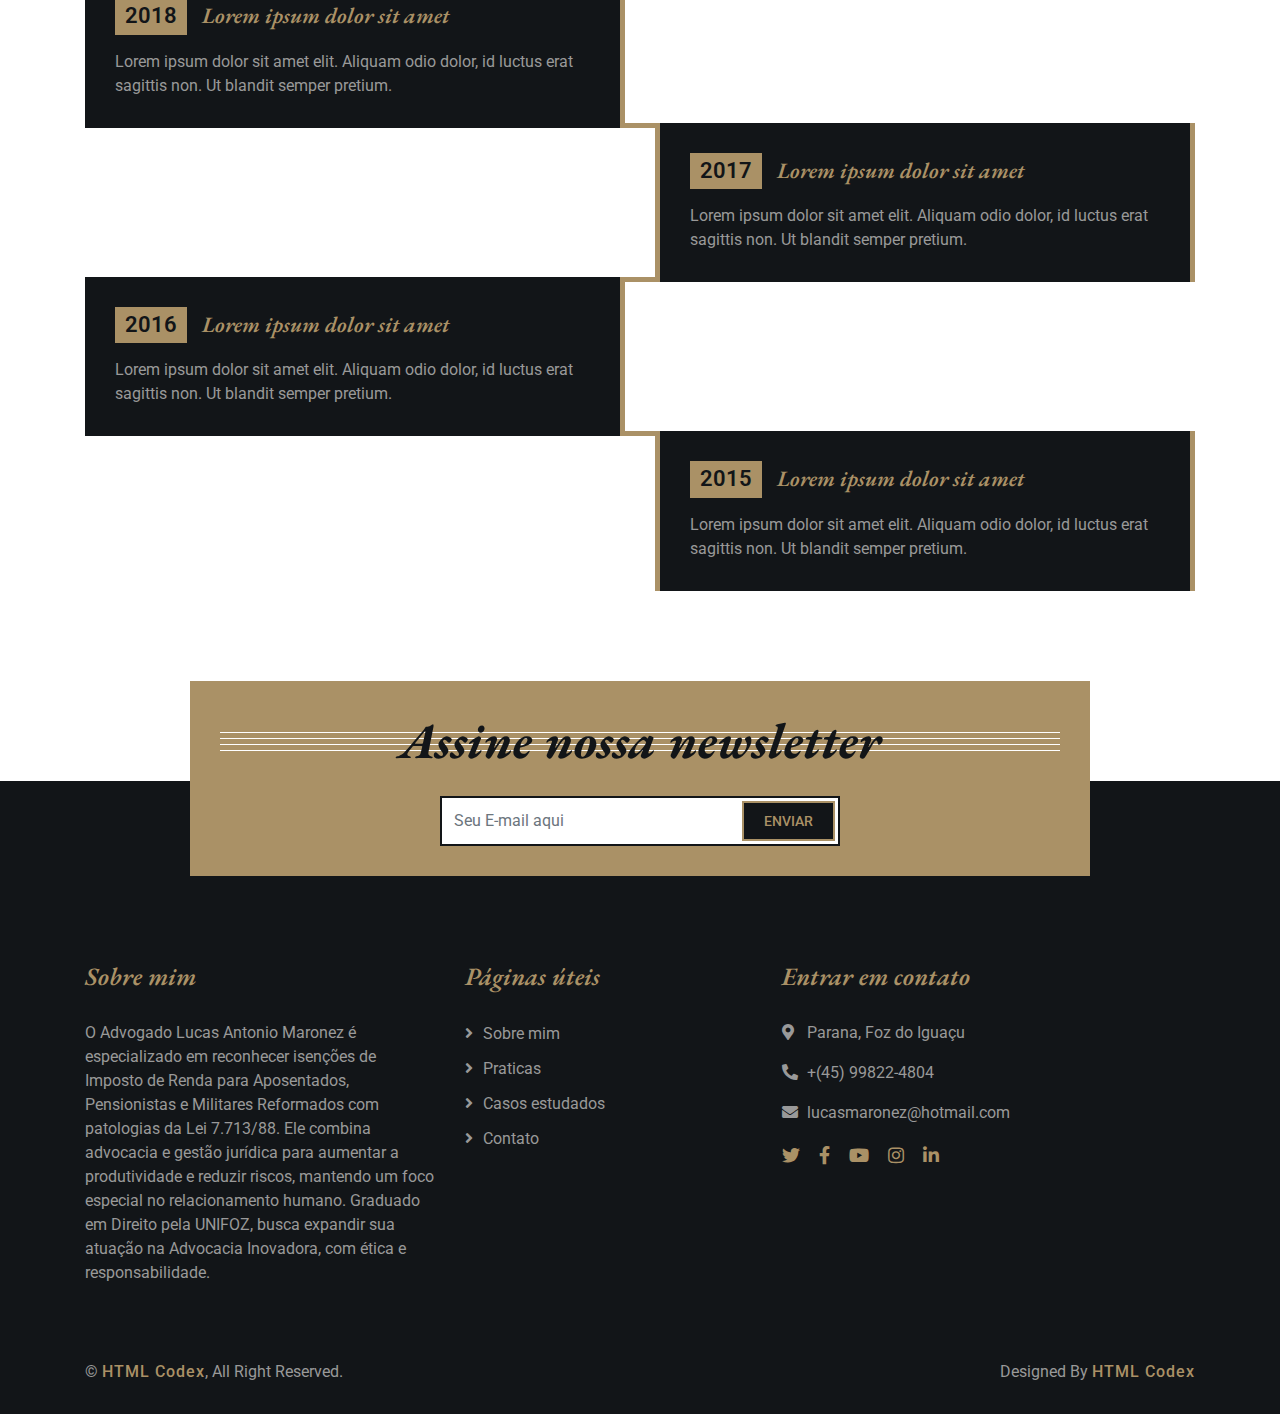
==== commit 6f55caa2: "push" ====
--- a/about.html
+++ b/about.html
@@ -1,389 +1,310 @@
 <!DOCTYPE html>
 <html lang="en">
-    <head>
-        <meta charset="utf-8">
-        <title>Kanun - Law Firm Website Template</title>
-        <meta content="width=device-width, initial-scale=1.0" name="viewport">
-        <meta content="Law Firm Website Template" name="keywords">
-        <meta content="Law Firm Website Template" name="description">
-
-        <!-- Favicon -->
-        <link href="img/favicon.ico" rel="icon">
-
-        <!-- Google Font -->
-        <link href="https://fonts.googleapis.com/css2?family=EB+Garamond:ital,wght@1,600;1,700;1,800&family=Roboto:wght@400;500&display=swap" rel="stylesheet"> 
-        
-        <!-- CSS Libraries -->
-        <link href="https://stackpath.bootstrapcdn.com/bootstrap/4.4.1/css/bootstrap.min.css" rel="stylesheet">
-        <link href="https://cdnjs.cloudflare.com/ajax/libs/font-awesome/5.10.0/css/all.min.css" rel="stylesheet">
-        <link href="lib/animate/animate.min.css" rel="stylesheet">
-        <link href="lib/owlcarousel/assets/owl.carousel.min.css" rel="stylesheet">
-
-        <!-- Template Stylesheet -->
-        <link href="css/style.css" rel="stylesheet">
-    </head>
-
-    <body>
-        <div class="wrapper">
-            <!-- Top Bar Start -->
-            <div class="top-bar">
-                <div class="container-fluid">
-                    <div class="row">
-                        <div class="col-lg-3">
-                            <div class="logo">
-                                <a href="index.html">
-                                    <h1>Kanun</h1>
-                                    <!-- <img src="img/logo.jpg" alt="Logo"> -->
-                                </a>
-                            </div>
-                        </div>
-                        <div class="col-lg-9">
-                            <div class="top-bar-right">
-                                <div class="text">
-                                    <h2>8:00 - 9:00</h2>
-                                    <p>Opening Hour Mon - Fri</p>
+
+<head>
+    <meta charset="utf-8">
+    <title>Kanun - Law Firm Website Template</title>
+    <meta content="width=device-width, initial-scale=1.0" name="viewport">
+    <meta content="Law Firm Website Template" name="keywords">
+    <meta content="Law Firm Website Template" name="description">
+
+    <!-- Favicon -->
+    <link href="img/favicon.ico" rel="icon">
+
+    <!-- Google Font -->
+    <link
+        href="https://fonts.googleapis.com/css2?family=EB+Garamond:ital,wght@1,600;1,700;1,800&family=Roboto:wght@400;500&display=swap"
+        rel="stylesheet">
+
+    <!-- CSS Libraries -->
+    <link href="https://stackpath.bootstrapcdn.com/bootstrap/4.4.1/css/bootstrap.min.css" rel="stylesheet">
+    <link href="https://cdnjs.cloudflare.com/ajax/libs/font-awesome/5.10.0/css/all.min.css" rel="stylesheet">
+    <link href="lib/animate/animate.min.css" rel="stylesheet">
+    <link href="lib/owlcarousel/assets/owl.carousel.min.css" rel="stylesheet">
+
+    <!-- Template Stylesheet -->
+    <link href="css/style.css" rel="stylesheet">
+</head>
+
+<body>
+    <div class="wrapper">
+        <!-- Top Bar Start -->
+        <div class="top-bar">
+            <div class="container-fluid">
+                <div class="row">
+                    <div class="col-lg-3">
+                        <div class="logo">
+                            <a href="index.html">
+                                <h1>Kanun</h1>
+                                <!-- <img src="img/logo.jpg" alt="Logo"> -->
+                            </a>
+                        </div>
+                    </div>
+                    <div class="col-lg-9">
+                        <div class="top-bar-right">
+                            <div class="text">
+                                <h2>8:00 - 9:00</h2>
+                                <p>Opening Hour Mon - Fri</p>
+                            </div>
+                            <div class="text">
+                                <h2>+123 456 7890</h2>
+                                <p>Call Us For Free Consultation</p>
+                            </div>
+                            <div class="social">
+                                <a href=""><i class="fab fa-twitter"></i></a>
+                                <a href=""><i class="fab fa-facebook-f"></i></a>
+                                <a href=""><i class="fab fa-linkedin-in"></i></a>
+                                <a href=""><i class="fab fa-instagram"></i></a>
+                            </div>
+                        </div>
+                    </div>
+                </div>
+            </div>
+        </div>
+        <!-- Top Bar End -->
+
+        <!-- Nav Bar Start -->
+        <div class="nav-bar">
+            <div class="container-fluid">
+                <nav class="navbar navbar-expand-lg bg-dark navbar-dark">
+                    <a href="#" class="navbar-brand">MENU</a>
+                    <button type="button" class="navbar-toggler" data-toggle="collapse" data-target="#navbarCollapse">
+                        <span class="navbar-toggler-icon"></span>
+                    </button>
+
+                    <div class="collapse navbar-collapse justify-content-between" id="navbarCollapse">
+                        <div class="navbar-nav mr-auto">
+                            <a href="index.html" class="nav-item nav-link active">Home</a>
+                            <a href="about.html" class="nav-item nav-link">Sobre mim</a>
+                            <a href="service.html" class="nav-item nav-link">Pratica</a>
+                            <a href="portfolio.html" class="nav-item nav-link">Casos Estudados</a>
+                            <a href="contact.html" class="nav-item nav-link">Contato</a>
+                        </div>
+                        <div class="ml-auto">
+                            <a class="btn" href="">Get Appointment</a>
+                        </div>
+                    </div>
+                </nav>
+            </div>
+        </div>
+        <!-- Nav Bar End -->
+
+
+        <!-- Page Header Start -->
+        <div class="page-header">
+            <div class="container">
+                <div class="row">
+                    <div class="col-12">
+                        <h2>Sobre mim</h2>
+                    </div>
+                    <div class="col-12">
+                        <a href="">Home</a>
+                        <a href="">Sobre mim</a>
+                    </div>
+                </div>
+            </div>
+        </div>
+        <!-- Page Header End -->
+
+
+        <!-- About Start -->
+        <div class="about">
+            <div class="container">
+                <div class="row align-items-center">
+                    <div class="col-lg-5 col-md-6">
+                        <div class="about-img">
+                            <img src="img/lucasFoto.jpg" alt="Image">
+                        </div>
+                    </div>
+                    <div class="col-lg-7 col-md-6">
+                        <div class="section-header">
+                            <h2>Saiba mais sobre mim</h2>
+                        </div>
+                        <div class="about-text">
+                            <p>
+                                É atuante e especializado no reconhecimento da isenção do Imposto de Renda para
+                                Aposentados, Pensionistas e Militares Reformados portadores de patologias da Lei
+                                7.713/88, seja na esfera administrativa ou judicial.
+                            </p>
+                            <p>
+                                Com visão no Direito do Futuro e Inovador, o Advogado Lucas Antonio Maronez, consegue
+                                aliar ao máximo a Advocacia e Gestão Jurídica, aumentando a produtividade aliado a
+                                diminuição de riscos, focado, especialmente, com o relacionamento humano.
+                            </p>
+                            <p>
+                                Ingressou no curso de Direito em 2015, se tornando Bacharel pelas Faculdades Unificadas
+                                de Foz do Iguaçu - UNIFOZ, com 21 anos, mas, antes mesmo de ser Advogado, Lucas Maronez
+                                construiu uma história de muita luta e dedicação. Hoje, com a continuidade de sua
+                                carreira, tem o objetivo principal de atuar ainda mais na área da Advocacia Inovadora,
+                                com espírito empreendedor, lutando com ética e responsabilidade ao lado dos quem confiam
+                                em seu trabalho profissional.
+                            </p>
+                            <a class="btn"
+                                href="https://api.whatsapp.com/send?phone=5545998224804&text=Ola,%20Gostaria%20de%20falar%20com%20o%20advogado%20Lucas%20Maronez.">Quero
+                                meus direitos</a>
+                        </div>
+                    </div>
+                </div>
+            </div>
+        </div>
+        <!-- About End -->
+
+
+        <!-- Timeline Start -->
+        <div class="timeline">
+            <div class="container">
+                <div class="section-header">
+                    <h2>Saiba mais sobre minha jornada</h2>
+                </div>
+                <div class="timeline-start">
+                    <div class="timeline-container left">
+                        <div class="timeline-content">
+                            <h2><span>2020</span>Lorem ipsum dolor sit amet</h2>
+                            <p>
+                                Lorem ipsum dolor sit amet elit. Aliquam odio dolor, id luctus erat sagittis non. Ut
+                                blandit semper pretium.
+                            </p>
+                        </div>
+                    </div>
+                    <div class="timeline-container right">
+                        <div class="timeline-content">
+                            <h2><span>2019</span>Lorem ipsum dolor sit amet</h2>
+                            <p>
+                                Lorem ipsum dolor sit amet elit. Aliquam odio dolor, id luctus erat sagittis non. Ut
+                                blandit semper pretium.
+                            </p>
+                        </div>
+                    </div>
+                    <div class="timeline-container left">
+                        <div class="timeline-content">
+                            <h2><span>2018</span>Lorem ipsum dolor sit amet</h2>
+                            <p>
+                                Lorem ipsum dolor sit amet elit. Aliquam odio dolor, id luctus erat sagittis non. Ut
+                                blandit semper pretium.
+                            </p>
+                        </div>
+                    </div>
+                    <div class="timeline-container right">
+                        <div class="timeline-content">
+                            <h2><span>2017</span>Lorem ipsum dolor sit amet</h2>
+                            <p>
+                                Lorem ipsum dolor sit amet elit. Aliquam odio dolor, id luctus erat sagittis non. Ut
+                                blandit semper pretium.
+                            </p>
+                        </div>
+                    </div>
+                    <div class="timeline-container left">
+                        <div class="timeline-content">
+                            <h2><span>2016</span>Lorem ipsum dolor sit amet</h2>
+                            <p>
+                                Lorem ipsum dolor sit amet elit. Aliquam odio dolor, id luctus erat sagittis non. Ut
+                                blandit semper pretium.
+                            </p>
+                        </div>
+                    </div>
+                    <div class="timeline-container right">
+                        <div class="timeline-content">
+                            <h2><span>2015</span>Lorem ipsum dolor sit amet</h2>
+                            <p>
+                                Lorem ipsum dolor sit amet elit. Aliquam odio dolor, id luctus erat sagittis non. Ut
+                                blandit semper pretium.
+                            </p>
+                        </div>
+                    </div>
+                </div>
+            </div>
+        </div>
+        <!-- Timeline End -->
+        <!-- Newsletter Start -->
+        <div class="newsletter">
+            <div class="container">
+                <div class="section-header">
+                    <h2>Assine nossa newsletter</h2>
+                </div>
+                <div class="form">
+                    <input class="form-control" placeholder="Seu E-mail aqui">
+                    <button class="btn">Enviar</button>
+                </div>
+            </div>
+        </div>
+        <!-- Newsletter End -->
+
+
+        <!-- Footer Start -->
+        <div class="footer">
+            <div class="container">
+                <div class="row">
+                    <div class="col-md-6 col-lg-4">
+                        <div class="footer-about">
+                            <h2>Sobre mim</h2>
+                            <p>
+                                O Advogado Lucas Antonio Maronez é especializado em reconhecer isenções de Imposto de
+                                Renda para Aposentados, Pensionistas e Militares Reformados com patologias da Lei
+                                7.713/88. Ele combina advocacia e gestão jurídica para aumentar a produtividade e
+                                reduzir riscos, mantendo um foco especial no relacionamento humano. Graduado em Direito
+                                pela UNIFOZ, busca expandir sua atuação na Advocacia Inovadora, com ética e
+                                responsabilidade.
+                            </p>
+                        </div>
+                    </div>
+                    <div class="col-md-6 col-lg-8">
+                        <div class="row">
+                            <div class="col-md-6 col-lg-5">
+                                <div class="footer-link">
+                                    <h2>Páginas úteis</h2>
+                                    <a href="">Sobre mim</a>
+                                    <a href="">Praticas</a>
+                                    <a href="">Casos estudados</a>
+                                    <a href="">Contato</a>
                                 </div>
-                                <div class="text">
-                                    <h2>+123 456 7890</h2>
-                                    <p>Call Us For Free Consultation</p>
-                                </div>
-                                <div class="social">
-                                    <a href=""><i class="fab fa-twitter"></i></a>
-                                    <a href=""><i class="fab fa-facebook-f"></i></a>
-                                    <a href=""><i class="fab fa-linkedin-in"></i></a>
-                                    <a href=""><i class="fab fa-instagram"></i></a>
-                                </div>
-                            </div>
-                        </div>
-                    </div>
-                </div>
-            </div>
-            <!-- Top Bar End -->
-
-            <!-- Nav Bar Start -->
-            <div class="nav-bar">
-                <div class="container-fluid">
-                    <nav class="navbar navbar-expand-lg bg-dark navbar-dark">
-                        <a href="#" class="navbar-brand">MENU</a>
-                        <button type="button" class="navbar-toggler" data-toggle="collapse" data-target="#navbarCollapse">
-                            <span class="navbar-toggler-icon"></span>
-                        </button>
-
-                        <div class="collapse navbar-collapse justify-content-between" id="navbarCollapse">
-                            <div class="navbar-nav mr-auto">
-                                <a href="index.html" class="nav-item nav-link">Home</a>
-                                <a href="about.html" class="nav-item nav-link active">About</a>
-                                <a href="service.html" class="nav-item nav-link">Practice</a>
-                                <a href="team.html" class="nav-item nav-link">Attorneys</a>
-                                <a href="portfolio.html" class="nav-item nav-link">Case Studies</a>
-                                <div class="nav-item dropdown">
-                                    <a href="#" class="nav-link dropdown-toggle" data-toggle="dropdown">Pages</a>
-                                    <div class="dropdown-menu">
-                                        <a href="single-page.html" class="dropdown-item">Blog Page</a>
-                                        <a href="#" class="dropdown-item">Single Page</a>
+                            </div>
+                            <div class="col-md-6 col-lg-5">
+                                <div class="footer-contact">
+                                    <h2>Entrar em contato</h2>
+                                    <p><i class="fa fa-map-marker-alt"></i>Parana, Foz do Iguaçu</p>
+                                    <p><a
+                                            href="https://api.whatsapp.com/send?phone=5545998224804&text=Ola,%20Gostaria%20de%20falar%20com%20o%20advogado%20Lucas%20Maronez."><i
+                                                class="fa fa-phone-alt"></i>+(45) 99822-4804</p></a>
+                                    <p><i class="fa fa-envelope"></i>lucasmaronez@hotmail.com</p>
+                                    <div class="footer-social">
+                                        <a href=""><i class="fab fa-twitter"></i></a>
+                                        <a href=""><i class="fab fa-facebook-f"></i></a>
+                                        <a href=""><i class="fab fa-youtube"></i></a>
+                                        <a href=""><i class="fab fa-instagram"></i></a>
+                                        <a href=""><i class="fab fa-linkedin-in"></i></a>
                                     </div>
                                 </div>
-                                <a href="contact.html" class="nav-item nav-link">Contact</a>
-                            </div>
-                            <div class="ml-auto">
-                                <a class="btn" href="">Get Appointment</a>
-                            </div>
-                        </div>
-                    </nav>
-                </div>
-            </div>
-            <!-- Nav Bar End -->
-            
-            
-            <!-- Page Header Start -->
-            <div class="page-header">
-                <div class="container">
-                    <div class="row">
-                        <div class="col-12">
-                            <h2>About Us</h2>
-                        </div>
-                        <div class="col-12">
-                            <a href="">Home</a>
-                            <a href="">About Us</a>
-                        </div>
-                    </div>
-                </div>
-            </div>
-            <!-- Page Header End -->
-
-
-            <!-- About Start -->
-            <div class="about">
-                <div class="container">
-                    <div class="row align-items-center">
-                        <div class="col-lg-5 col-md-6">
-                            <div class="about-img">
-                                <img src="img/about.jpg" alt="Image">
-                            </div>
-                        </div>
-                        <div class="col-lg-7 col-md-6">
-                            <div class="section-header">
-                                <h2>Learn About Us</h2>
-                            </div>
-                            <div class="about-text">
-                                <p>
-                                    Lorem ipsum dolor sit amet, consectetur adipiscing elit. Phasellus nec pretium mi. Curabitur facilisis ornare velit non vulputate. Aliquam metus tortor, auctor id gravida condimentum, viverra quis sem.
-                                </p>
-                                <p>
-                                    Lorem ipsum dolor sit amet, consectetur adipiscing elit. Phasellus nec pretium mi. Curabitur facilisis ornare velit non vulputate. Aliquam metus tortor, auctor id gravida condimentum, viverra quis sem. Curabitur non nisl nec nisi scelerisque maximus. Aenean consectetur convallis porttitor. Aliquam interdum at lacus non blandit.
-                                </p>
-                                <a class="btn" href="">Learn More</a>
-                            </div>
-                        </div>
-                    </div>
-                </div>
-            </div>
-            <!-- About End -->
-
-
-            <!-- Timeline Start -->
-            <div class="timeline">
-                <div class="container">
-                    <div class="section-header">
-                        <h2>Learn About Our Journey</h2>
-                    </div>
-                    <div class="timeline-start">
-                        <div class="timeline-container left">
-                            <div class="timeline-content">
-                                <h2><span>2020</span>Lorem ipsum dolor sit amet</h2>
-                                <p>
-                                    Lorem ipsum dolor sit amet elit. Aliquam odio dolor, id luctus erat sagittis non. Ut blandit semper pretium.
-                                </p>
-                            </div>
-                        </div>
-                        <div class="timeline-container right">
-                            <div class="timeline-content">
-                                <h2><span>2019</span>Lorem ipsum dolor sit amet</h2>
-                                <p>
-                                    Lorem ipsum dolor sit amet elit. Aliquam odio dolor, id luctus erat sagittis non. Ut blandit semper pretium.
-                                </p>
-                            </div>
-                        </div>
-                        <div class="timeline-container left">
-                            <div class="timeline-content">
-                                <h2><span>2018</span>Lorem ipsum dolor sit amet</h2>
-                                <p>
-                                    Lorem ipsum dolor sit amet elit. Aliquam odio dolor, id luctus erat sagittis non. Ut blandit semper pretium.
-                                </p>
-                            </div>
-                        </div>
-                        <div class="timeline-container right">
-                            <div class="timeline-content">
-                                <h2><span>2017</span>Lorem ipsum dolor sit amet</h2>
-                                <p>
-                                    Lorem ipsum dolor sit amet elit. Aliquam odio dolor, id luctus erat sagittis non. Ut blandit semper pretium.
-                                </p>
-                            </div>
-                        </div>
-                        <div class="timeline-container left">
-                            <div class="timeline-content">
-                                <h2><span>2016</span>Lorem ipsum dolor sit amet</h2>
-                                <p>
-                                    Lorem ipsum dolor sit amet elit. Aliquam odio dolor, id luctus erat sagittis non. Ut blandit semper pretium.
-                                </p>
-                            </div>
-                        </div>
-                        <div class="timeline-container right">
-                            <div class="timeline-content">
-                                <h2><span>2015</span>Lorem ipsum dolor sit amet</h2>
-                                <p>
-                                    Lorem ipsum dolor sit amet elit. Aliquam odio dolor, id luctus erat sagittis non. Ut blandit semper pretium.
-                                </p>
-                            </div>
-                        </div>
-                    </div>
-                </div>
-            </div>
-            <!-- Timeline End -->
-
-
-            <!-- Team Start -->
-            <div class="team">
-                <div class="container">
-                    <div class="section-header">
-                        <h2>Meet Our Expert Attorneys</h2>
-                    </div>
-                    <div class="row">
-                        <div class="col-lg-3 col-md-6">
-                            <div class="team-item">
-                                <div class="team-img">
-                                    <img src="img/team-1.jpg" alt="Team Image">
-                                </div>
-                                <div class="team-text">
-                                    <h2>Adam Phillips</h2>
-                                    <p>Business Consultant</p>
-                                    <div class="team-social">
-                                        <a class="social-tw" href=""><i class="fab fa-twitter"></i></a>
-                                        <a class="social-fb" href=""><i class="fab fa-facebook-f"></i></a>
-                                        <a class="social-li" href=""><i class="fab fa-linkedin-in"></i></a>
-                                        <a class="social-in" href=""><i class="fab fa-instagram"></i></a>
-                                    </div>
-                                </div>
-                            </div>
-                        </div>
-                        <div class="col-lg-3 col-md-6">
-                            <div class="team-item">
-                                <div class="team-img">
-                                    <img src="img/team-2.jpg" alt="Team Image">
-                                </div>
-                                <div class="team-text">
-                                    <h2>Dylan Adams</h2>
-                                    <p>Criminal Consultant</p>
-                                    <div class="team-social">
-                                        <a class="social-tw" href=""><i class="fab fa-twitter"></i></a>
-                                        <a class="social-fb" href=""><i class="fab fa-facebook-f"></i></a>
-                                        <a class="social-li" href=""><i class="fab fa-linkedin-in"></i></a>
-                                        <a class="social-in" href=""><i class="fab fa-instagram"></i></a>
-                                    </div>
-                                </div>
-                            </div>
-                        </div>
-                        <div class="col-lg-3 col-md-6">
-                            <div class="team-item">
-                                <div class="team-img">
-                                    <img src="img/team-3.jpg" alt="Team Image">
-                                </div>
-                                <div class="team-text">
-                                    <h2>Gloria Edwards</h2>
-                                    <p>Divorce Consultant</p>
-                                    <div class="team-social">
-                                        <a class="social-tw" href=""><i class="fab fa-twitter"></i></a>
-                                        <a class="social-fb" href=""><i class="fab fa-facebook-f"></i></a>
-                                        <a class="social-li" href=""><i class="fab fa-linkedin-in"></i></a>
-                                        <a class="social-in" href=""><i class="fab fa-instagram"></i></a>
-                                    </div>
-                                </div>
-                            </div>
-                        </div>
-                        <div class="col-lg-3 col-md-6">
-                            <div class="team-item">
-                                <div class="team-img">
-                                    <img src="img/team-4.jpg" alt="Team Image">
-                                </div>
-                                <div class="team-text">
-                                    <h2>Josh Dunn</h2>
-                                    <p>Immigration Consultant</p>
-                                    <div class="team-social">
-                                        <a class="social-tw" href=""><i class="fab fa-twitter"></i></a>
-                                        <a class="social-fb" href=""><i class="fab fa-facebook-f"></i></a>
-                                        <a class="social-li" href=""><i class="fab fa-linkedin-in"></i></a>
-                                        <a class="social-in" href=""><i class="fab fa-instagram"></i></a>
-                                    </div>
-                                </div>
-                            </div>
-                        </div>
-                    </div>
-                </div>
-            </div>
-            <!-- Team End -->
-
-
-            <!-- Newsletter Start -->
-            <div class="newsletter">
-                <div class="container">
-                    <div class="section-header">
-                        <h2>Subscribe Our Newsletter</h2>
-                    </div>
-                    <div class="form">
-                        <input class="form-control" placeholder="Email here">
-                        <button class="btn">Submit</button>
-                    </div>
-                </div>
-            </div>
-            <!-- Newsletter End -->
-
-
-            <!-- Footer Start -->
-            <div class="footer">
-                <div class="container">
-                    <div class="row">
-                        <div class="col-md-6 col-lg-4">
-                            <div class="footer-about">
-                                <h2>About Us</h2>
-                                <p>
-                                    Lorem ipsum dolor sit amet, consectetur adipiscing elit. Quisque eu lectus a leo tristique dictum nec non quam. Suspendisse convallis, tortor eu placerat rhoncus, lorem quam iaculis felis, sed eleifend lacus neque id eros. Integer convallis volutpat neque
-                                </p>
-                            </div>
-                        </div>
-                        <div class="col-md-6 col-lg-8">
-                            <div class="row">
-                        <div class="col-md-6 col-lg-4">
-                            <div class="footer-link">
-                                <h2>Services Areas</h2>
-                                <a href="">Civil Law</a>
-                                <a href="">Family Law</a>
-                                <a href="">Business Law</a>
-                                <a href="">Education Law</a>
-                                <a href="">Immigration Law</a>
-                            </div>
-                        </div>
-                        <div class="col-md-6 col-lg-4">
-                            <div class="footer-link">
-                                <h2>Useful Pages</h2>
-                                <a href="">About Us</a>
-                                <a href="">Practices</a>
-                                <a href="">Attorneys</a>
-                                <a href="">Case Studies</a>
-                                <a href="">FAQs</a>
-                            </div>
-                        </div>
-                        <div class="col-md-6 col-lg-4">
-                            <div class="footer-contact">
-                                <h2>Get In Touch</h2>
-                                <p><i class="fa fa-map-marker-alt"></i>123 Street, New York, USA</p>
-                                <p><i class="fa fa-phone-alt"></i>+012 345 67890</p>
-                                <p><i class="fa fa-envelope"></i>info@example.com</p>
-                                <div class="footer-social">
-                                    <a href=""><i class="fab fa-twitter"></i></a>
-                                    <a href=""><i class="fab fa-facebook-f"></i></a>
-                                    <a href=""><i class="fab fa-youtube"></i></a>
-                                    <a href=""><i class="fab fa-instagram"></i></a>
-                                    <a href=""><i class="fab fa-linkedin-in"></i></a>
-                                </div>
-                            </div>
-                        </div>
-                        </div>
-                    </div>
-                    </div>
-                </div>
-                <div class="container footer-menu">
-                    <div class="f-menu">
-                        <a href="">Terms of use</a>
-                        <a href="">Privacy policy</a>
-                        <a href="">Cookies</a>
-                        <a href="">Help</a>
-                        <a href="">FQAs</a>
-                    </div>
-                </div>
-                <div class="container copyright">
-                    <div class="row">
-                        <div class="col-md-6">
-                            <p>&copy; <a href="https://htmlcodex.com/law-firm-website-template">HTML Codex</a>, All Right Reserved.</p>
-                        </div>
-                        <div class="col-md-6">
-                            <p>Designed By <a href="https://htmlcodex.com">HTML Codex</a></p>
-                        </div>
-                    </div>
-                </div>
-            </div>
-            <!-- Footer End -->
-            
-            <a href="#" class="back-to-top"><i class="fa fa-chevron-up"></i></a>
-        </div>
-
-        <!-- JavaScript Libraries -->
-        <script src="https://code.jquery.com/jquery-3.4.1.min.js"></script>
-        <script src="https://stackpath.bootstrapcdn.com/bootstrap/4.4.1/js/bootstrap.bundle.min.js"></script>
-        <script src="lib/easing/easing.min.js"></script>
-        <script src="lib/owlcarousel/owl.carousel.min.js"></script>
-        <script src="lib/isotope/isotope.pkgd.min.js"></script>
-
-        <!-- Template Javascript -->
-        <script src="js/main.js"></script>
-    </body>
-</html>
+                            </div>
+                        </div>
+                    </div>
+                </div>
+            </div>
+            <div class="container copyright">
+                <div class="row">
+                    <div class="col-md-6">
+                        <p>&copy; <a href="https://htmlcodex.com/law-firm-website-template">HTML Codex</a>, All Right
+                            Reserved.</p>
+                    </div>
+                    <div class="col-md-6">
+                        <p>Designed By <a href="https://htmlcodex.com">HTML Codex</a></p>
+                    </div>
+                </div>
+            </div>
+        </div>
+        <!-- Footer End -->
+
+        <a href="#" class="back-to-top"><i class="fa fa-chevron-up"></i></a>
+    </div>
+
+    <!-- JavaScript Libraries -->
+    <script src="https://code.jquery.com/jquery-3.4.1.min.js"></script>
+    <script src="https://stackpath.bootstrapcdn.com/bootstrap/4.4.1/js/bootstrap.bundle.min.js"></script>
+    <script src="lib/easing/easing.min.js"></script>
+    <script src="lib/owlcarousel/owl.carousel.min.js"></script>
+    <script src="lib/isotope/isotope.pkgd.min.js"></script>
+
+    <!-- Template Javascript -->
+    <script src="js/main.js"></script>
+</body>
+
+</html>--- a/css/style.css
+++ b/css/style.css
@@ -21,7 +21,7 @@
 }
 
 a {
-    color: #454545;
+    color: #999999;
     transition: .3s;
 }
 
@@ -89,7 +89,7 @@
 .top-bar .logo h1 {
     margin: 0;
     color: #aa9166;
-    font-size: 75px;
+    font-size: 3em;
     line-height: 55px;
     font-weight: 800;
 }
@@ -684,7 +684,7 @@
 .service .service-item h3 {
     margin: 0;
     padding: 25px 15px 15px 15px;
-    font-size: 30px;
+    font-size: 2em;
     font-weight: 600;
     color: #aa9166;
 }
@@ -693,7 +693,7 @@
     margin: 0;
     color: #999999;
     padding: 0 25px 25px 25px;
-    font-size: 18px;
+    font-size: 1em;
 }
 
 .service .service-item a.btn {
@@ -1116,6 +1116,10 @@
 
 .blog .blog-item p {
     font-size: 16px;
+    display: -webkit-box;
+    -webkit-line-clamp: 3;
+    -webkit-box-orient: vertical;
+    overflow: hidden;
 }
 
 .blog .blog-item a.btn {
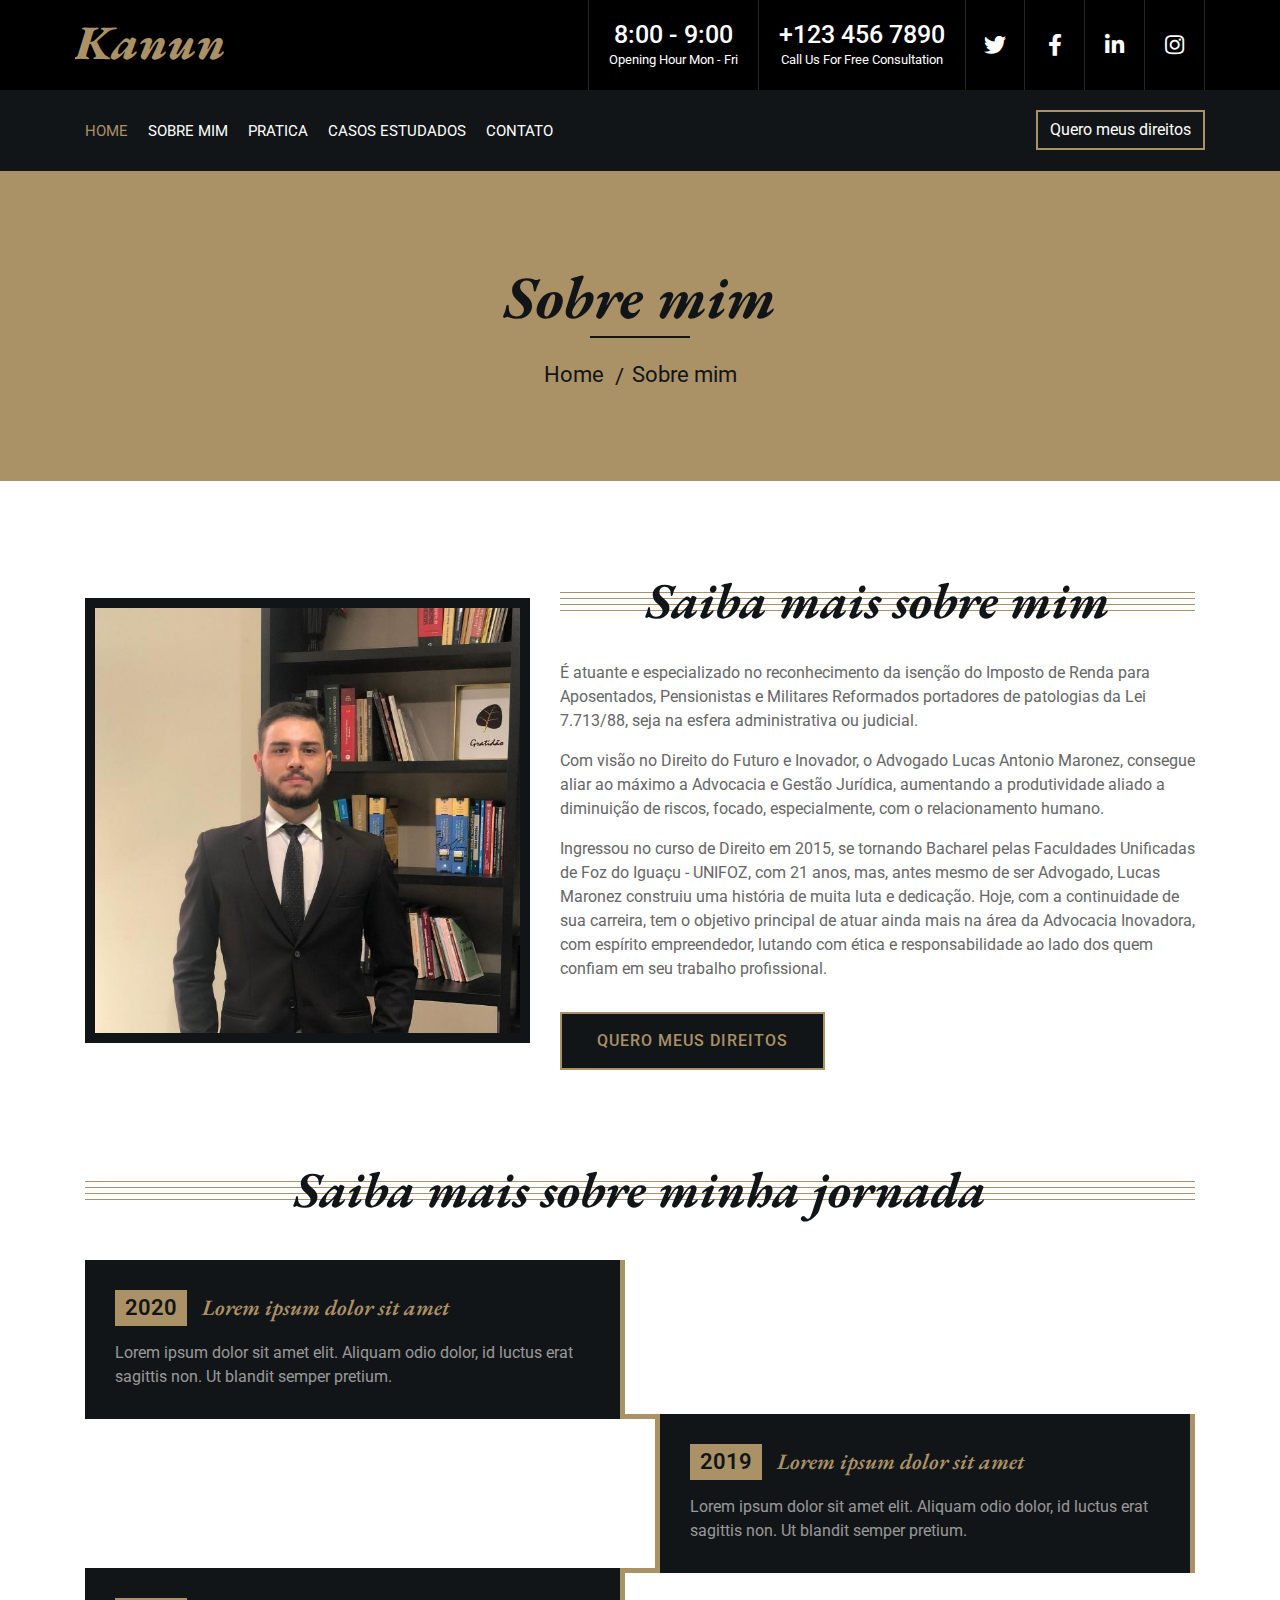
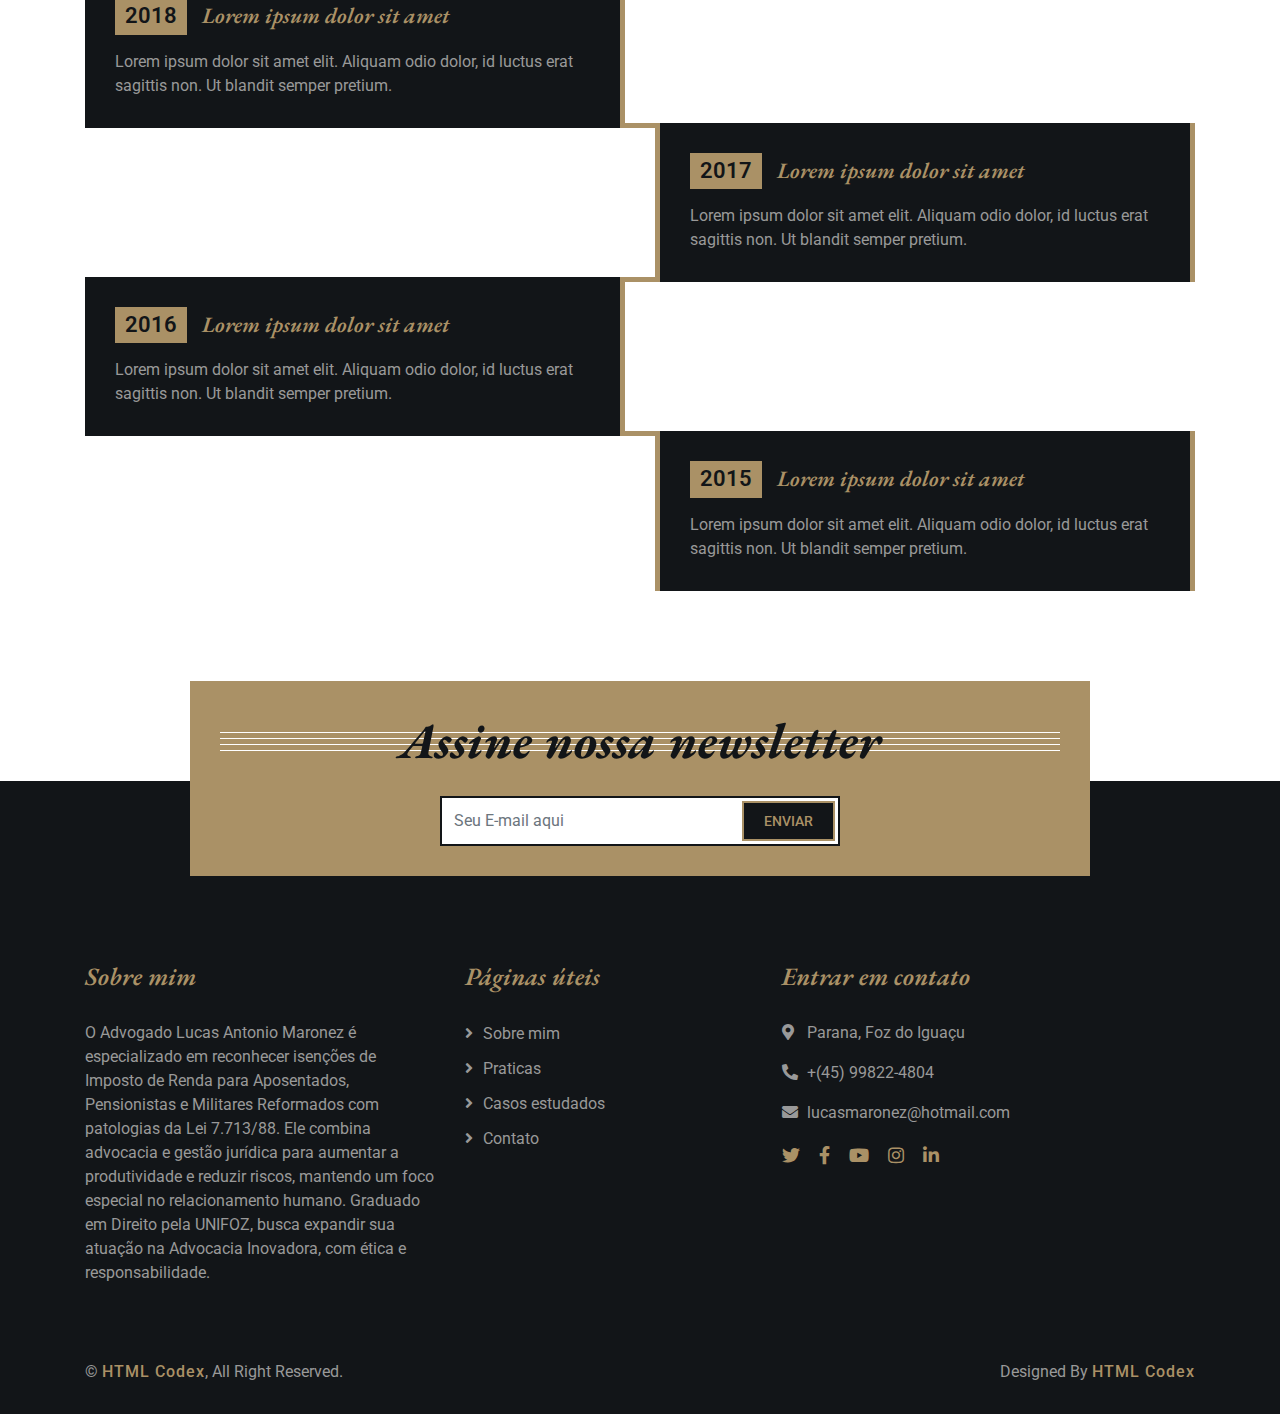
==== commit 408a888d: "push" ====
--- a/about.html
+++ b/about.html
@@ -81,7 +81,9 @@
                             <a href="contact.html" class="nav-item nav-link">Contato</a>
                         </div>
                         <div class="ml-auto">
-                            <a class="btn" href="">Get Appointment</a>
+                            <a class="btn"
+                                href="https://api.whatsapp.com/send?phone=5545998224804&text=Ola,%20Gostaria%20de%20falar%20com%20o%20advogado%20Lucas%20Maronez.">Quero
+                                meus direitos</a>
                         </div>
                     </div>
                 </nav>
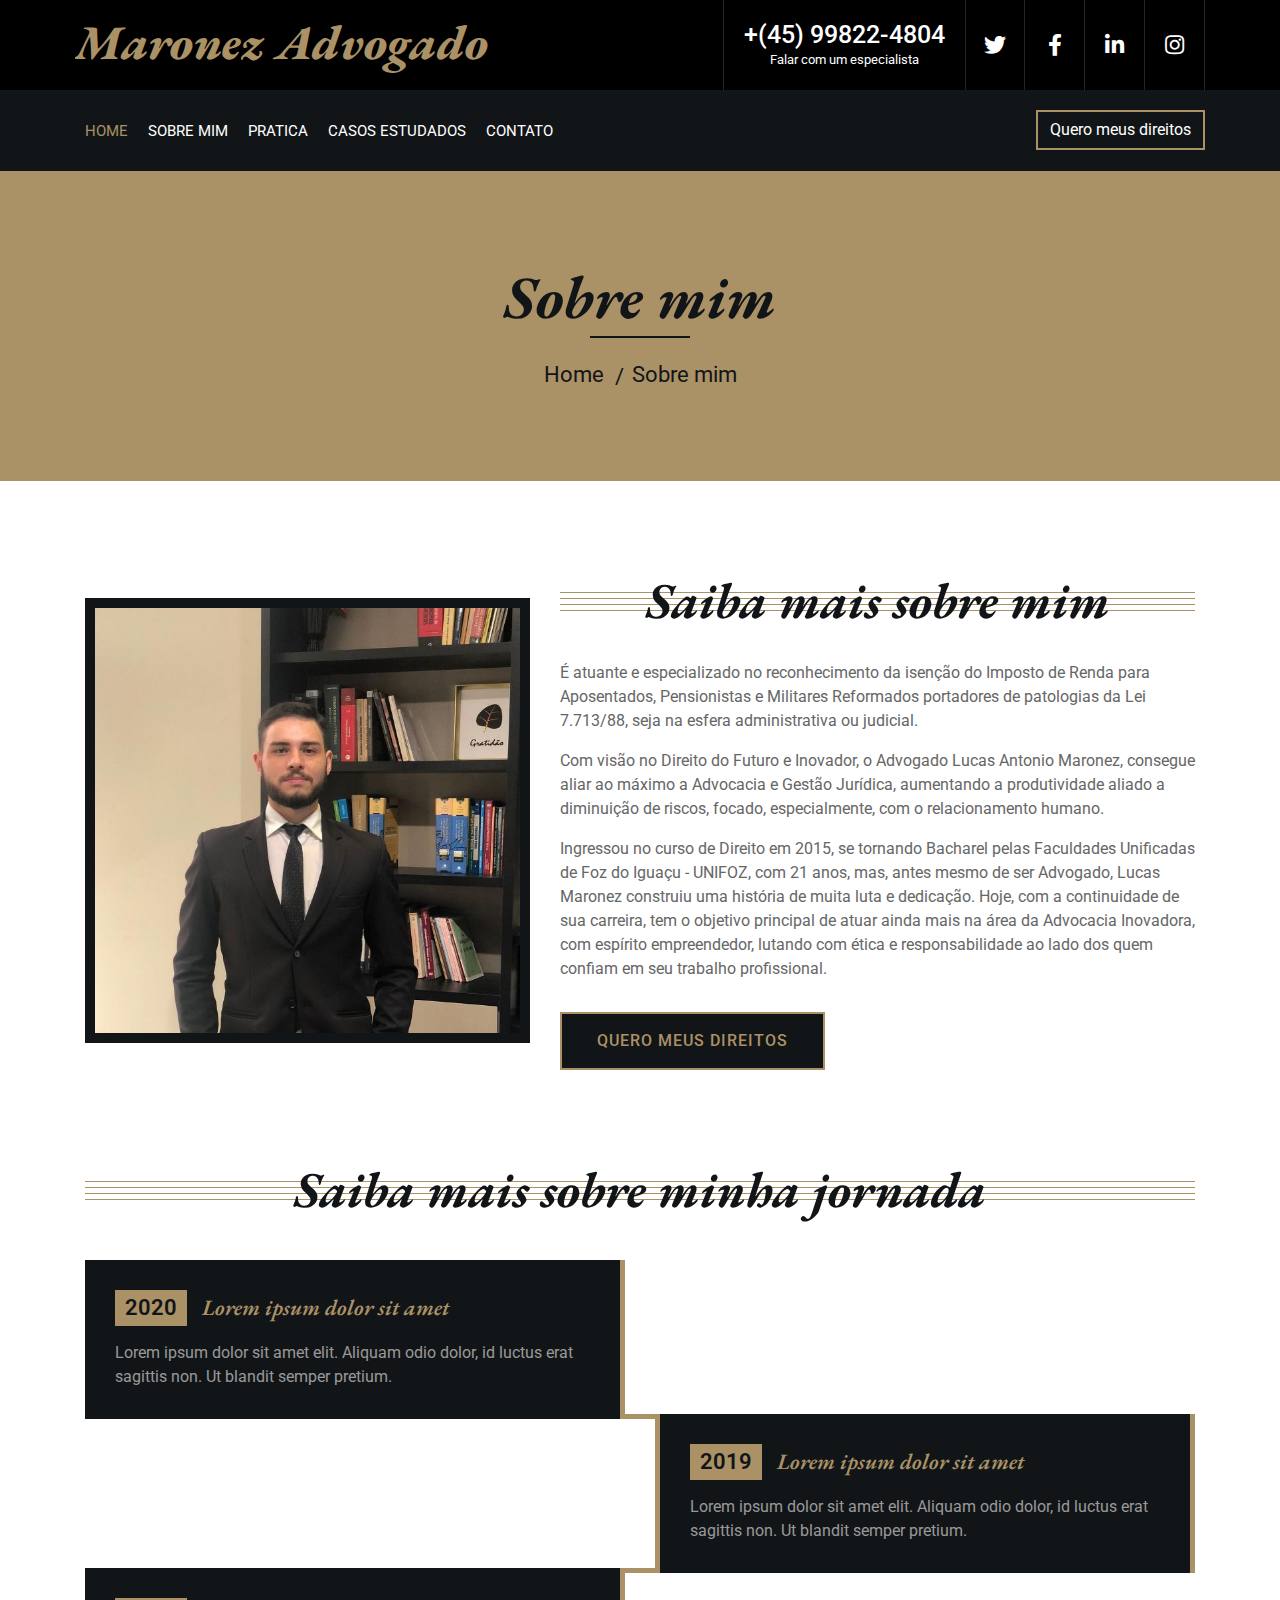
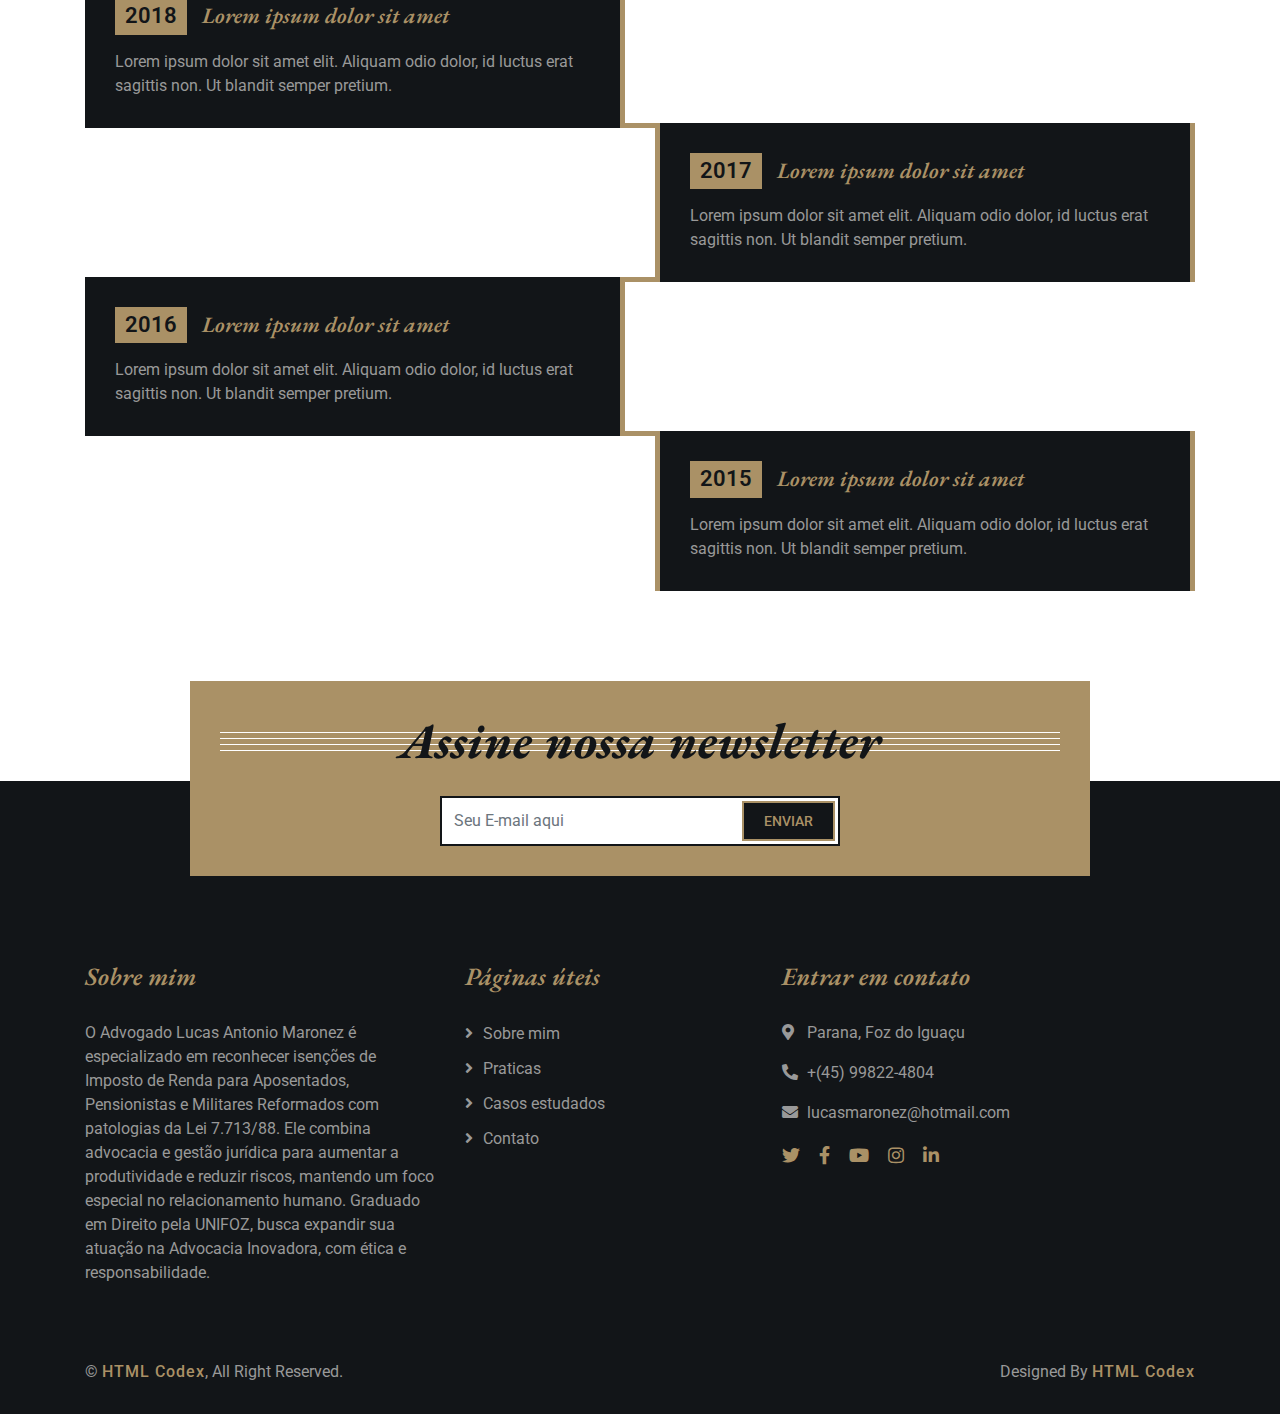
==== commit da0d2e62: "push" ====
--- a/about.html
+++ b/about.html
@@ -32,23 +32,22 @@
         <div class="top-bar">
             <div class="container-fluid">
                 <div class="row">
-                    <div class="col-lg-3">
+                    <div class="col-lg-6">
                         <div class="logo">
                             <a href="index.html">
-                                <h1>Kanun</h1>
+                                <h1>Maronez Advogado</h1>
                                 <!-- <img src="img/logo.jpg" alt="Logo"> -->
                             </a>
                         </div>
                     </div>
-                    <div class="col-lg-9">
+                    <div class="col-lg-6">
                         <div class="top-bar-right">
                             <div class="text">
-                                <h2>8:00 - 9:00</h2>
-                                <p>Opening Hour Mon - Fri</p>
-                            </div>
-                            <div class="text">
-                                <h2>+123 456 7890</h2>
-                                <p>Call Us For Free Consultation</p>
+                                <a
+                                    href="https://api.whatsapp.com/send?phone=5545998224804&text=Ola,%20Gostaria%20de%20falar%20com%20o%20advogado%20Lucas%20Maronez.">
+                                    <h2>+(45) 99822-4804</h2>
+                                </a>
+                                <p>Falar com um especialista</p>
                             </div>
                             <div class="social">
                                 <a href=""><i class="fab fa-twitter"></i></a>
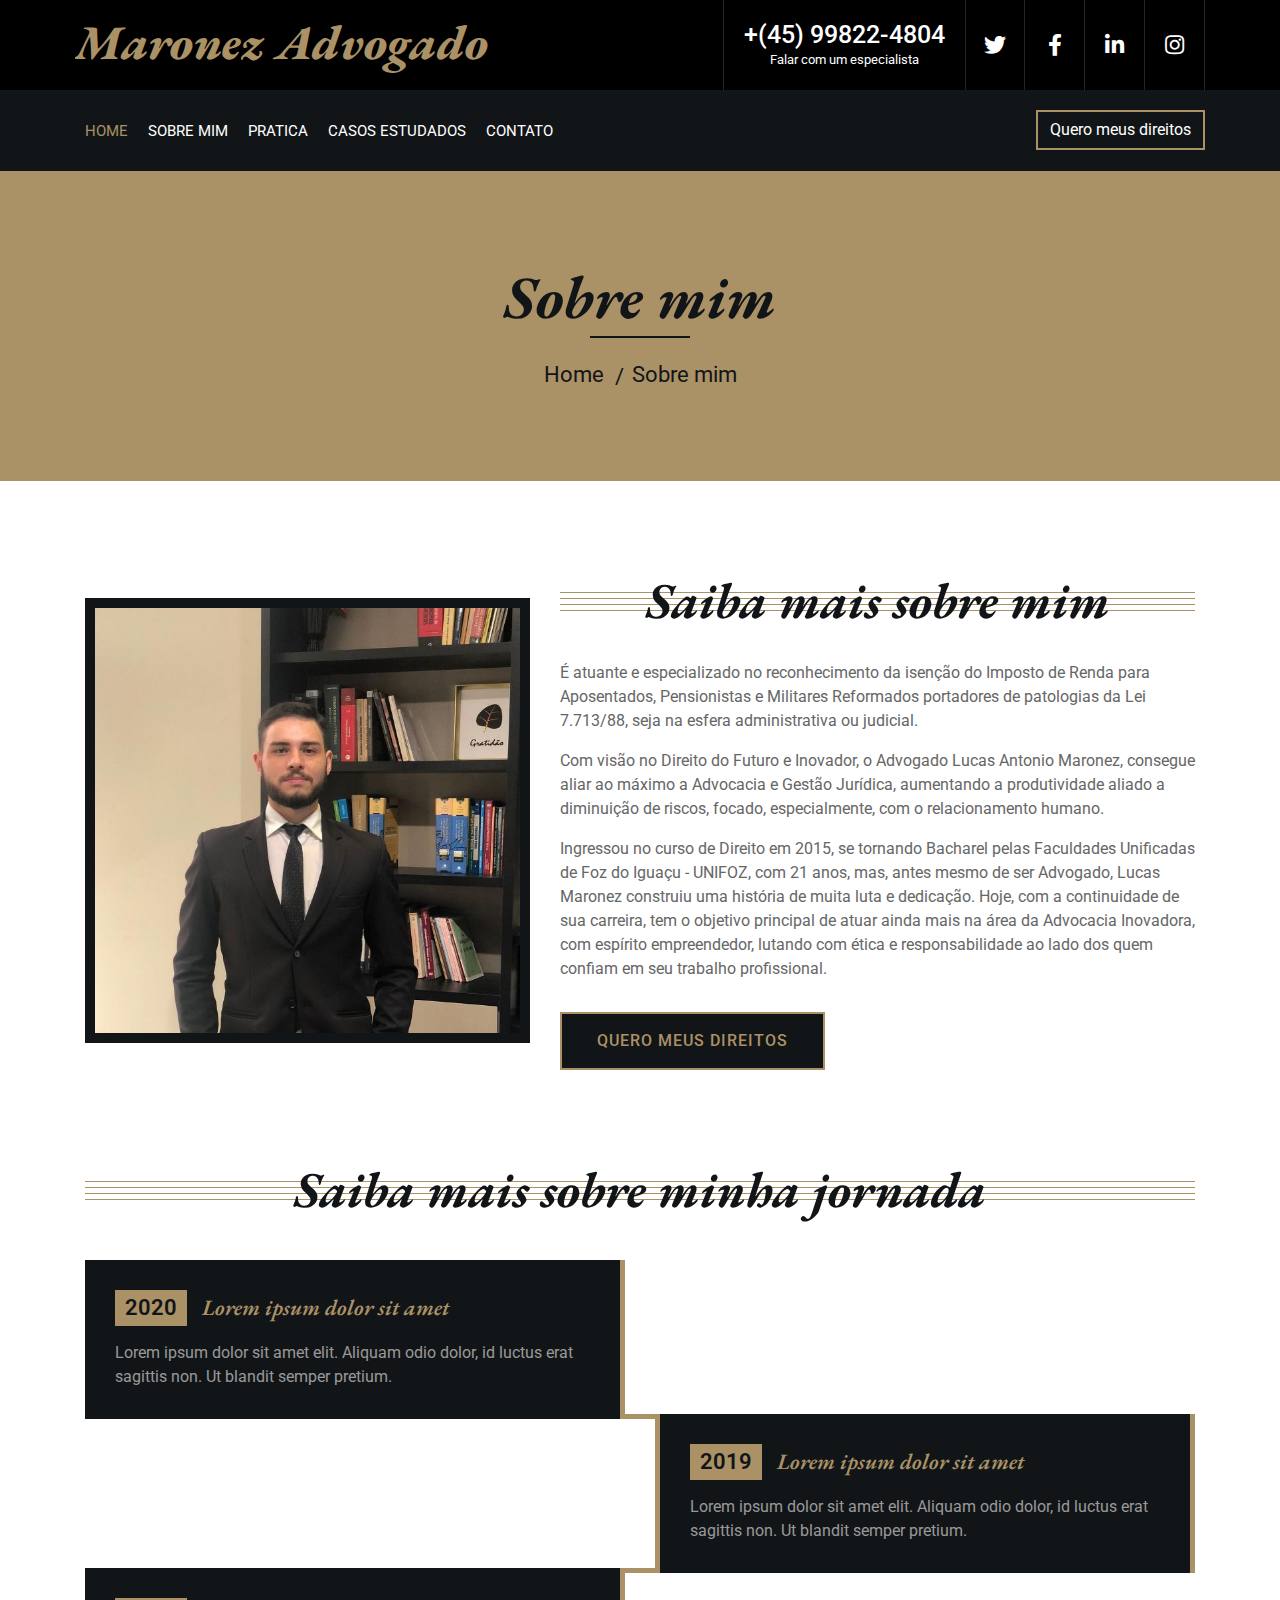
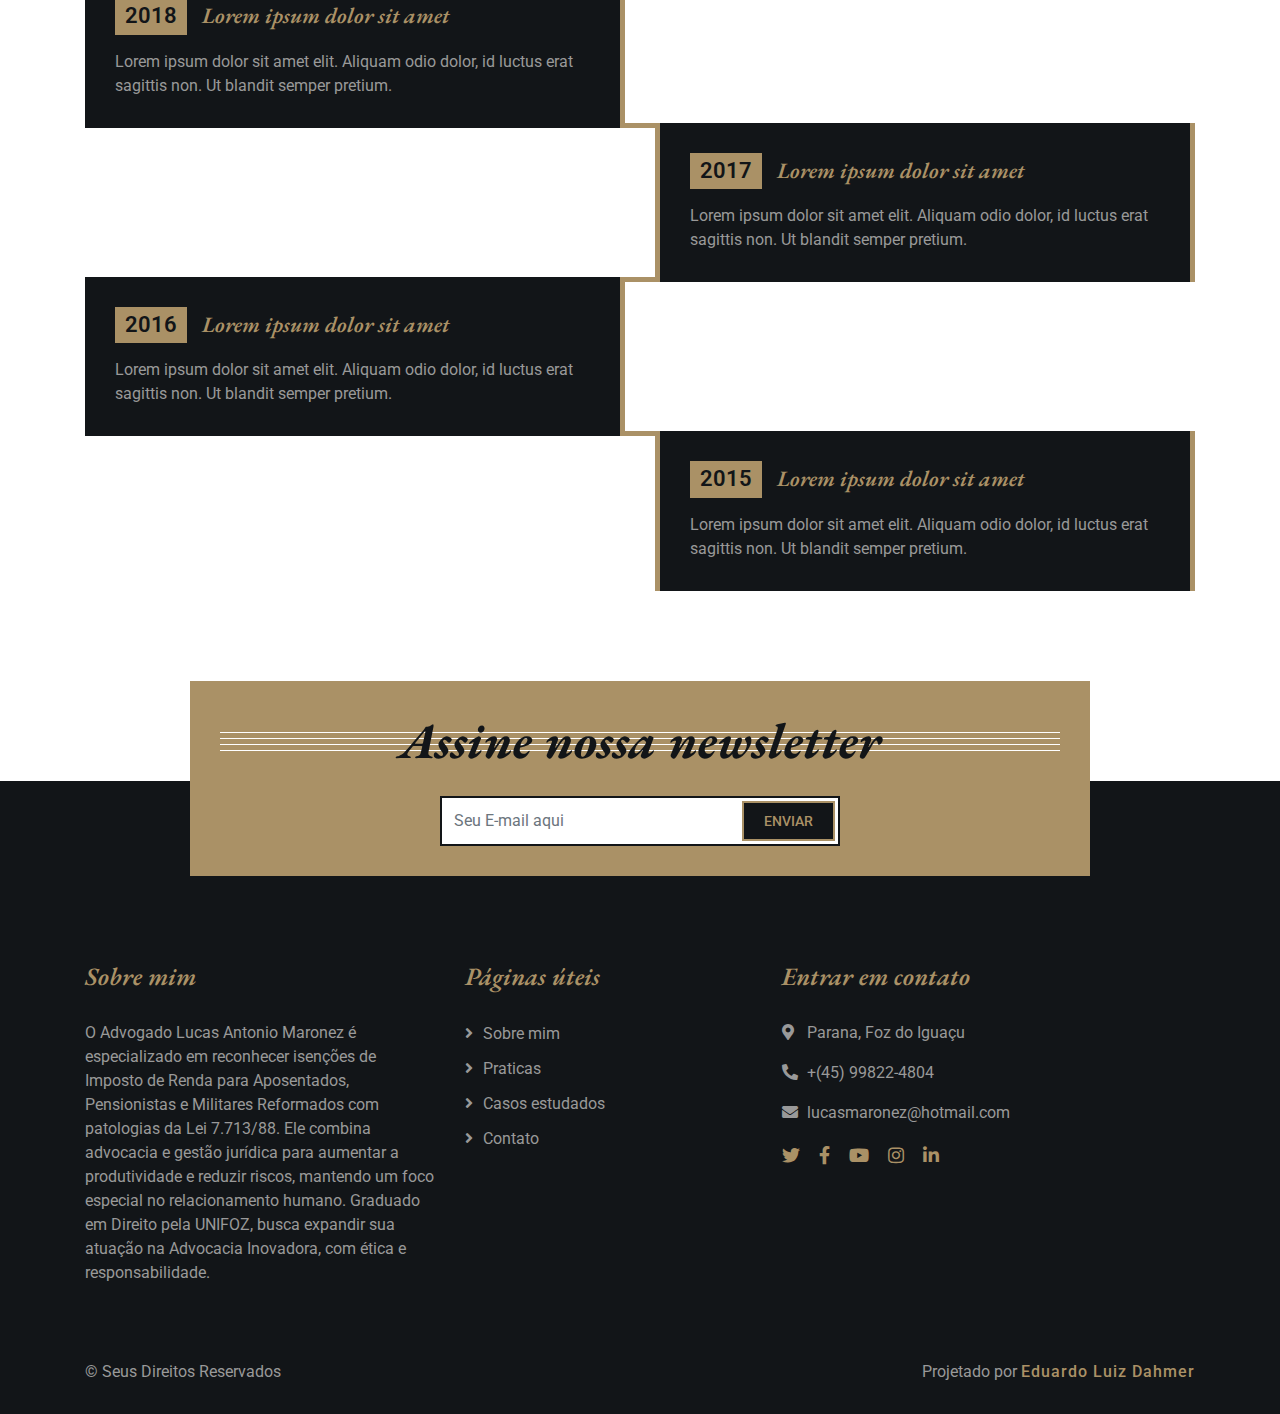
==== commit 6e467f5a: "push" ====
--- a/about.html
+++ b/about.html
@@ -283,11 +283,10 @@
             <div class="container copyright">
                 <div class="row">
                     <div class="col-md-6">
-                        <p>&copy; <a href="https://htmlcodex.com/law-firm-website-template">HTML Codex</a>, All Right
-                            Reserved.</p>
+                        <p>&copy; Seus Direitos Reservados</p>
                     </div>
                     <div class="col-md-6">
-                        <p>Designed By <a href="https://htmlcodex.com">HTML Codex</a></p>
+                        <p>Projetado por <a href="#">Eduardo Luiz Dahmer</a></p>
                     </div>
                 </div>
             </div>
